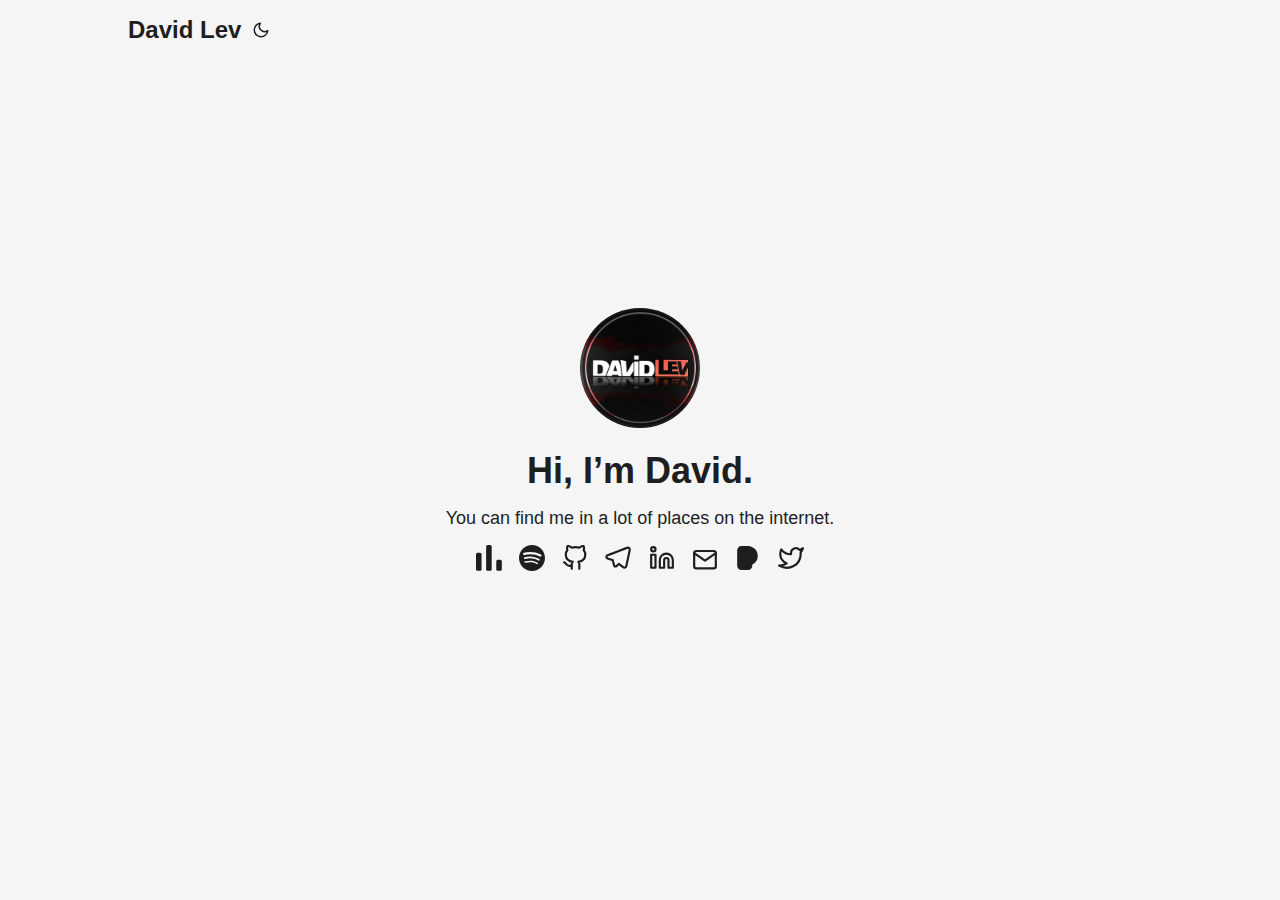
==== index.html @ 71ed5ed9 "Adding stats.fm url" ====
<!DOCTYPE html>
<html lang="en" dir="auto">

<head>
    <meta charset="utf-8">
    <meta http-equiv="X-UA-Compatible" content="IE=edge">
    <meta name="viewport" content="width=device-width, initial-scale=1, shrink-to-fit=no">
    <meta name="robots" content="index, follow">
    <title>David Lev</title>
    <meta name="viewport" content="width=device-width" />
    <meta charSet="utf-8" />
    <meta name="description" content="David Lev | Profile" />
    <meta property="og:title" content="David Lev" />
    <meta property="og:description" content="David Lev | Profile" />
    <meta property="og:url" content="https://davidlev.me/" />
    <meta property="og:image" content="/assets/images/main_logo.jpeg" />
    <meta property="og:image:secure_url" content="/assets/images/main_logo.jpeg" />
    <meta name="twitter:title" content="David Lev" />
    <meta name="twitter:description" content="David Lev | Profile" />
    <meta name="twitter:image" content="/assets/images/profile.png" />
    <link rel="canonical" href="https://davidev.me" />
    <meta charSet="UTF-8" />
    <meta content="ie=edge" http-equiv="x-ua-compatible" />
    <meta content="width=device-width, initial-scale=1, maximum-scale=1, user-scalable=no" name="viewport" />
    <meta property="og:image:height" content="90" />
    <meta property="og:image:type" content="image/jpg" />
    <meta property="og:image:width" content="90" />
    <meta property="og:locale" content="en_US" />
    <meta property="og:site_name" content="David Lev" />
    <meta property="og:type" content="profile" />
    <meta content="2419200" />
    <meta name="twitter:card" content="summary" />
    <meta name="twitter:domain" content="David Lev" />
    <meta name="theme-color" content="#ffffff" />
    <meta content="d9fd170e8cf31c89537e" name="wot-verification" />
    <meta content="211011856296014" property="fb:app_id" />
    <link rel="shortcut icon" href="/assets/images/profile.png" />
    <link rel="icon" type="image/png" href="/assets/images/profile.png" />
    <link rel="icon" type="image/png" href="/assets/images/profile.png" sizes="96x96" />
    <link rel="icon" type="image/png" href="/assets/images/profile.png" sizes="32x32" />
    <link rel="icon" type="image/png" href="/assets/images/profile.png" sizes="16x16" />
    <link rel="apple-touch-icon" sizes="180x180" href="/assets/images/profile.png" />
    <link rel="apple-touch-icon" sizes="152x152" href="/assets/images/profile.png" />
    <link rel="apple-touch-icon" sizes="144x144" href="/assets/images/profile.png" />
    <link rel="apple-touch-icon" sizes="120x120" href="/assets/images/profile.png" />
    <link rel="apple-touch-icon" sizes="114x114" href="/assets/images/profile.png" />
    <link rel="apple-touch-icon" sizes="72x72" href="/assets/images/profile.png" />
    <link rel="apple-touch-icon" sizes="76x76" href="/assets/images/profile.png" />
    <link rel="apple-touch-icon" sizes="60x60" href="/assets/images/profile.png" />
    <link rel="apple-touch-icon" sizes="57x57" href="/assets/images/profile.png" />
    <meta name="msapplication-square310x310logo" content="/assets/images/profile.png" />
    <meta name="msapplication-square150x150logo" content="/assets/images/profile.png" />
    <meta name="msapplication-square70x70logo" content="/assets/images/profile.png" />
    <meta name="msapplication-TileImage" content="/assets/images/profile.png" />
    <meta name="msapplication-TileColor" content="#FFFFFF" />
    <meta name="theme-color" content="#ffffff" />
    <meta name="next-head-count" content="8" />
    <meta name="keywords" content="David Lev, דוד לב">
    <!-- Global site tag (gtag.js) - Google Analytics -->
    <script async src="https://www.googletagmanager.com/gtag/js?id=G-WPYHYFRDGH"></script>
    <script>
        window.dataLayer = window.dataLayer || [];
        function gtag() { dataLayer.push(arguments); }
        gtag('js', new Date());

        gtag('config', 'G-WPYHYFRDGH');
    </script>
    <link rel="canonical" href="https://davidlev.me/">
    <link crossorigin="anonymous"
        href="/assets/css/stylesheet.d7fb4cbf980fe688a21621b06a795933c4e6bb2d4070ec940667af1715d84af2.css"
        integrity="sha256-1/tMv5gP5oiiFiGwanlZM8Tmuy1AcOyUBmevFxXYSvI=" rel="preload stylesheet" as="style">
    <meta name="theme-color" content="#2e2e33">
    <meta name="msapplication-TileColor" content="#2e2e33">
    <noscript>
        <style>
            #theme-toggle,
            .top-link {
                display: none;
            }
        </style>
        <style>
            @media (prefers-color-scheme: dark) {
                :root {
                    --theme: rgb(29, 30, 32);
                    --entry: rgb(46, 46, 51);
                    --primary: rgb(218, 218, 219);
                    --secondary: rgb(155, 156, 157);
                    --tertiary: rgb(65, 66, 68);
                    --content: rgb(196, 196, 197);
                    --hljs-bg: rgb(46, 46, 51);
                    --code-bg: rgb(55, 56, 62);
                    --border: rgb(51, 51, 51);
                }

                .list {
                    background: var(--theme);
                }

                .list:not(.dark)::-webkit-scrollbar-track {
                    background: 0 0;
                }

                .list:not(.dark)::-webkit-scrollbar-thumb {
                    border-color: var(--theme);
                }
            }
        </style>
    </noscript>
    <meta property="og:title" content="David Lev" />
    <meta property="og:description" content="" />
    <meta property="og:type" content="website" />
    <meta property="og:url" content="https://davidlev.me/" />

    <meta name="twitter:card" content="summary" />
    <meta name="twitter:title" content="David Lev" />
    <meta name="twitter:description" content="" />

    <script type="application/ld+json">
{
  "@context": "https://schema.org",
  "@type": "Organization",
  "name": "David Lev",
  "url": "https://davidlev.me/",
  "description": "",
  "thumbnailUrl": "https://davidlev.me/favicon.ico",
  "sameAs": [
      "https://paypal.me/davidlev", "https://davidlev.me", "https://open.spotify.com/user/4xgot8coriuhr6ad9f29pt0pv", "https://github.com/david-lev", "https://t.me/davidlev", "https://discordapp.com/users/808839114874683422", "mailto:davidlev@telegmail.com", "https://twitter.com"
  ]
}
</script>
</head>

<body class="list" id="top">
    <script>
        if (localStorage.getItem("pref-theme") === "dark") {
            document.body.classList.add('dark');
        } else if (localStorage.getItem("pref-theme") === "light") {
            document.body.classList.remove('dark')
        } else if (window.matchMedia('(prefers-color-scheme: dark)').matches) {
            document.body.classList.add('dark');
        }

    </script>

    <header class="header">
        <nav class="nav">
            <div class="logo">
                <a href="https://davidlev.me/" accesskey="h" title="David Lev (Alt + H)">David Lev</a>
                <div class="logo-switches">
                    <button id="theme-toggle" accesskey="t" title="(Alt + T)">
                        <svg id="moon" xmlns="http://www.w3.org/2000/svg" width="24" height="24" viewBox="0 0 24 24"
                            fill="none" stroke="currentColor" stroke-width="2" stroke-linecap="round"
                            stroke-linejoin="round">
                            <path d="M21 12.79A9 9 0 1 1 11.21 3 7 7 0 0 0 21 12.79z"></path>
                        </svg>
                        <svg id="sun" xmlns="http://www.w3.org/2000/svg" width="24" height="24" viewBox="0 0 24 24"
                            fill="none" stroke="currentColor" stroke-width="2" stroke-linecap="round"
                            stroke-linejoin="round">
                            <circle cx="12" cy="12" r="5"></circle>
                            <line x1="12" y1="1" x2="12" y2="3"></line>
                            <line x1="12" y1="21" x2="12" y2="23"></line>
                            <line x1="4.22" y1="4.22" x2="5.64" y2="5.64"></line>
                            <line x1="18.36" y1="18.36" x2="19.78" y2="19.78"></line>
                            <line x1="1" y1="12" x2="3" y2="12"></line>
                            <line x1="21" y1="12" x2="23" y2="12"></line>
                            <line x1="4.22" y1="19.78" x2="5.64" y2="18.36"></line>
                            <line x1="18.36" y1="5.64" x2="19.78" y2="4.22"></line>
                        </svg>
                    </button>
                </div>
            </div>
            <ul id="menu">
            </ul>
        </nav>
    </header>
    <main class="main">
        <div class="profile">
            <div class="profile_inner">
                <img src="/assets/images/main_logo.jpeg" alt="my logo" height="120" width="120" />
                <h1>Hi, I&rsquo;m David.</h1>
                <span>You can find me in a lot of places on the internet.</span>
                <div class="social-icons">
                    <a href="https://stats.fm/davidlev" target="_blank" rel="noopener noreferrer me" title="stats.fm">
                        <svg xmlns="http://www.w3.org/2000/svg" width="512" height="512" viewBox="0 0 512 512" fill="none">
                            <path d="M77.7698 151.964H31.8607C14.3745 151.964 0.199219 166.169 0.199219 183.691V477.17C0.199219 494.691 14.3745 508.896 31.8607 508.896H77.7698C95.256 508.896 109.431 494.691 109.431 477.17V183.691C109.431 166.169 95.256 151.964 77.7698 151.964Z" fill="currentColor"/>
                            <path d="M277.239 0.72998H231.33C213.843 0.72998 199.668 14.9348 199.668 32.4574V477.17C199.668 494.691 213.843 508.896 231.33 508.896H277.239C294.726 508.896 308.9 494.691 308.9 477.17V32.4574C308.9 14.9348 294.726 0.72998 277.239 0.72998Z" fill="currentColor"/>
                            <path d="M476.702 291.035H430.794C413.306 291.035 399.133 305.24 399.133 322.761V477.168C399.133 494.691 413.306 508.896 430.794 508.896H476.702C494.19 508.896 508.363 494.691 508.363 477.168V322.761C508.363 305.24 494.19 291.035 476.702 291.035Z" fill="currentColor"/>
                        </svg>
                    </a>
                    </a>
                    <a href="https://open.spotify.com/user/4xgot8coriuhr6ad9f29pt0pv" target="_blank"
                        rel="noopener noreferrer me" title="Spotify">
                        <svg fill="currentColor" stoke="currentColor" viewBox="0 0 24 24"
                            xmlns="http://www.w3.org/2000/svg">
                            <path
                                d="M12 0C5.4 0 0 5.4 0 12s5.4 12 12 12 12-5.4 12-12S18.66 0 12 0zm5.521 17.34c-.24.359-.66.48-1.021.24-2.82-1.74-6.36-2.101-10.561-1.141-.418.122-.779-.179-.899-.539-.12-.421.18-.78.54-.9 4.56-1.021 8.52-.6 11.64 1.32.42.18.479.659.301 1.02zm1.44-3.3c-.301.42-.841.6-1.262.3-3.239-1.98-8.159-2.58-11.939-1.38-.479.12-1.02-.12-1.14-.6-.12-.48.12-1.021.6-1.141C9.6 9.9 15 10.561 18.72 12.84c.361.181.54.78.241 1.2zm.12-3.36C15.24 8.4 8.82 8.16 5.16 9.301c-.6.179-1.2-.181-1.38-.721-.18-.601.18-1.2.72-1.381 4.26-1.26 11.28-1.02 15.721 1.621.539.3.719 1.02.419 1.56-.299.421-1.02.599-1.559.3z" />
                        </svg>
                    </a>
                    <a href="https://github.com/david-lev" target="_blank" rel="noopener noreferrer me" title="Github">
                        <svg xmlns="http://www.w3.org/2000/svg" viewBox="0 0 24 24" fill="none" stroke="currentColor"
                            stroke-width="2" stroke-linecap="round" stroke-linejoin="round">
                            <path
                                d="M9 19c-5 1.5-5-2.5-7-3m14 6v-3.87a3.37 3.37 0 0 0-.94-2.61c3.14-.35 6.44-1.54 6.44-7A5.44 5.44 0 0 0 20 4.77 5.07 5.07 0 0 0 19.91 1S18.73.65 16 2.48a13.38 13.38 0 0 0-7 0C6.27.65 5.09 1 5.09 1A5.07 5.07 0 0 0 5 4.77a5.44 5.44 0 0 0-1.5 3.78c0 5.42 3.3 6.61 6.44 7A3.37 3.37 0 0 0 9 18.13V22">
                            </path>
                        </svg>
                    </a>
                    <a href="https://t.me/davidlev" target="_blank" rel="noopener noreferrer me" title="Telegram">
                        <svg xmlns="http://www.w3.org/2000/svg" viewBox="0 0 24 24" fill="none" stroke="currentColor"
                            stroke-width="2" stroke-linecap="round" stroke-linejoin="round">
                            <path
                                d="M21.198 2.433a2.242 2.242 0 0 0-1.022.215l-8.609 3.33c-2.068.8-4.133 1.598-5.724 2.21a405.15 405.15 0 0 1-2.849 1.09c-.42.147-.99.332-1.473.901-.728.968.193 1.798.919 2.286 1.61.516 3.275 1.009 4.654 1.472.509 1.793.997 3.592 1.48 5.388.16.36.506.494.864.498l-.002.018s.281.028.555-.038a2.1 2.1 0 0 0 .933-.517c.345-.324 1.28-1.244 1.811-1.764l3.999 2.952.032.018s.442.311 1.09.355c.324.022.75-.04 1.116-.308.37-.27.613-.702.728-1.196.342-1.492 2.61-12.285 2.997-14.072l-.01.042c.27-1.006.17-1.928-.455-2.474a1.654 1.654 0 0 0-1.034-.407z" />
                        </svg>
                    </a>
                    <a href="https://linkedin.com/in/david--lev/" target="_blank" rel="noopener noreferrer me" title="Linkedin">
                        <svg xmlns="http://www.w3.org/2000/svg" viewBox="0 0 24 24" fill="none" stroke="currentColor"
                            stroke-width="2" stroke-linecap="round" stroke-linejoin="round">
                            <path d="M16 8a6 6 0 0 1 6 6v7h-4v-7a2 2 0 0 0-2-2 2 2 0 0 0-2 2v7h-4v-7a6 6 0 0 1 6-6z">
                            </path>
                            <rect x="2" y="9" width="4" height="12"></rect>
                            <circle cx="4" cy="4" r="2"></circle>
                        </svg>
                    </a>
                    <a href="mailto:davidlev@telegmail.com" target="_blank" rel="noopener noreferrer me" title="Email">
                        <svg xmlns="http://www.w3.org/2000/svg" viewBox="0 0 24 21" fill="none" stroke="currentColor"
                            stroke-width="2" stroke-linecap="round" stroke-linejoin="round">
                            <path d="M4 4h16c1.1 0 2 .9 2 2v12c0 1.1-.9 2-2 2H4c-1.1 0-2-.9-2-2V6c0-1.1.9-2 2-2z">
                            </path>
                            <polyline points="22,6 12,13 2,6"></polyline>
                        </svg>
                    </a>
                    <a href="https://www.pexels.com/@davidlev" target="_blank" rel="noopener noreferrer me"
                        title="Pexels">
                        <svg xmlns="http://www.w3.org/2000/svg" viewBox="0 0 24 24" fill="none" stroke="currentColor"
                            stroke-width="8" stroke-linecap="round" stroke-linejoin="round">
                            <path
                                d="M12 5C12.7111 5 13.3875 5.14845 14 5.41604C15.7659 6.1876 17 7.94968 17 10C17 12.0503 15.7659 13.8124 14 14.584C13.3875 14.8516 12.7111 15 12 15V19H6V5H12ZM8 7V17H10V13H12L12.0032 12.9988C13.6427 13.0303 15.0746 11.6934 15.0443 9.95469L15.0375 9.56529C15.0121 8.10183 13.7882 6.94549 12.3257 7.00299L12.0203 7.00762L12 7H8Z">
                            </path>
                        </svg>
                    </a>
                    <a href="https://twitter.com/robottrick" target="_blank" rel="noopener noreferrer me"
                        title="Twitter">
                        <svg xmlns="http://www.w3.org/2000/svg" viewBox="0 0 24 24" fill="none" stroke="currentColor"
                            stroke-width="2" stroke-linecap="round" stroke-linejoin="round">
                            <path
                                d="M23 3a10.9 10.9 0 0 1-3.14 1.53 4.48 4.48 0 0 0-7.86 3v1A10.66 10.66 0 0 1 3 4s-4 9 5 13a11.64 11.64 0 0 1-7 2c9 5 20 0 20-11.5a4.5 4.5 0 0 0-.08-.83A7.72 7.72 0 0 0 23 3z">
                            </path>
                        </svg>
                    </a>
                </div>

            </div>
        </div>
    </main>

    <a href="#top" aria-label="go to top" title="Go to Top (Alt + G)" class="top-link" id="top-link" accesskey="g">
        <svg xmlns="http://www.w3.org/2000/svg" viewBox="0 0 12 6" fill="currentColor">
            <path d="M12 6H0l6-6z" />
        </svg>
    </a>

    <script>
        let menu = document.getElementById('menu')
        if (menu) {
            menu.scrollLeft = localStorage.getItem("menu-scroll-position");
            menu.onscroll = function () {
                localStorage.setItem("menu-scroll-position", menu.scrollLeft);
            }
        }

        document.querySelectorAll('a[href^="#"]').forEach(anchor => {
            anchor.addEventListener("click", function (e) {
                e.preventDefault();
                var id = this.getAttribute("href").substr(1);
                if (!window.matchMedia('(prefers-reduced-motion: reduce)').matches) {
                    document.querySelector(`[id='${decodeURIComponent(id)}']`).scrollIntoView({
                        behavior: "smooth"
                    });
                } else {
                    document.querySelector(`[id='${decodeURIComponent(id)}']`).scrollIntoView();
                }
                if (id === "top") {
                    history.replaceState(null, null, " ");
                } else {
                    history.pushState(null, null, `#${id}`);
                }
            });
        });

    </script>
    <script>
        var mybutton = document.getElementById("top-link");
        window.onscroll = function () {
            if (document.body.scrollTop > 800 || document.documentElement.scrollTop > 800) {
                mybutton.style.visibility = "visible";
                mybutton.style.opacity = "1";
            } else {
                mybutton.style.visibility = "hidden";
                mybutton.style.opacity = "0";
            }
        };

    </script>
    <script>
        document.getElementById("theme-toggle").addEventListener("click", () => {
            if (document.body.className.includes("dark")) {
                document.body.classList.remove('dark');
                localStorage.setItem("pref-theme", 'light');
            } else {
                document.body.classList.add('dark');
                localStorage.setItem("pref-theme", 'dark');
            }
        })

    </script>
</body>

</html>
---- assets/css/stylesheet.d7fb4cbf980fe688a21621b06a795933c4e6bb2d4070ec940667af1715d84af2.css ----
/*
  PaperMod v6
  License: MIT https://github.com/adityatelange/hugo-PaperMod/blob/master/LICENSE
  Copyright (c) 2020 nanxiaobei and adityatelange
  Copyright (c) 2021-2022 adityatelange
*/
:root{--gap:24px;--content-gap:20px;--nav-width:1024px;--main-width:720px;--header-height:60px;--footer-height:60px;--radius:8px;--theme:rgb(255, 255, 255);--entry:rgb(255, 255, 255);--primary:rgb(30, 30, 30);--secondary:rgb(108, 108, 108);--tertiary:rgb(214, 214, 214);--content:rgb(31, 31, 31);--hljs-bg:rgb(28, 29, 33);--code-bg:rgb(245, 245, 245);--border:rgb(238, 238, 238)}.dark{--theme:rgb(29, 30, 32);--entry:rgb(46, 46, 51);--primary:rgb(218, 218, 219);--secondary:rgb(155, 156, 157);--tertiary:rgb(65, 66, 68);--content:rgb(196, 196, 197);--hljs-bg:rgb(46, 46, 51);--code-bg:rgb(55, 56, 62);--border:rgb(51, 51, 51)}.list{background:var(--code-bg)}.dark.list{background:var(--theme)}*,::after,::before{box-sizing:border-box}html{-webkit-tap-highlight-color:transparent;overflow-y:scroll}a,button,body,h1,h2,h3,h4,h5,h6{color:var(--primary)}body{font-family:-apple-system,BlinkMacSystemFont,segoe ui,Roboto,Oxygen,Ubuntu,Cantarell,open sans,helvetica neue,sans-serif;font-size:18px;line-height:1.6;word-break:break-word;background:var(--theme)}article,aside,figcaption,figure,footer,header,hgroup,main,nav,section,table{display:block}h1,h2,h3,h4,h5,h6{line-height:1.2}h1,h2,h3,h4,h5,h6,p{margin-top:0;margin-bottom:0}ul{padding:0}a{text-decoration:none}body,figure,ul{margin:0}table{width:100%;border-collapse:collapse;border-spacing:0;overflow-x:auto;word-break:keep-all}button,input,textarea{padding:0;font:inherit;background:0 0;border:0}input,textarea{outline:0}button,input[type=button],input[type=submit]{cursor:pointer}input:-webkit-autofill,textarea:-webkit-autofill{box-shadow:0 0 0 50px var(--theme)inset}img{display:block;max-width:100%}.not-found{position:absolute;left:0;right:0;display:flex;align-items:center;justify-content:center;height:80%;font-size:160px;font-weight:700}.archive-posts{width:100%;font-size:16px}.archive-year{margin-top:40px}.archive-year:not(:last-of-type){border-bottom:2px solid var(--border)}.archive-month{display:flex;align-items:flex-start;padding:10px 0}.archive-month-header{margin:25px 0;width:200px}.archive-month:not(:last-of-type){border-bottom:1px solid var(--border)}.archive-entry{position:relative;padding:5px;margin:10px 0}.archive-entry-title{margin:5px 0;font-weight:400}.archive-count,.archive-meta{color:var(--secondary);font-size:14px}.footer,.top-link{font-size:12px;color:var(--secondary)}.footer{max-width:calc(var(--main-width) + var(--gap) * 2);margin:auto;padding:calc((var(--footer-height) - var(--gap))/2)var(--gap);text-align:center;line-height:24px}.footer span{margin-inline-start:1px;margin-inline-end:1px}.footer span:last-child{white-space:nowrap}.footer a{color:inherit;border-bottom:1px solid var(--secondary)}.footer a:hover{border-bottom:1px solid var(--primary)}.top-link{visibility:hidden;position:fixed;bottom:60px;right:30px;z-index:99;background:var(--tertiary);width:42px;height:42px;padding:12px;border-radius:64px;transition:visibility .5s,opacity .8s linear}.top-link,.top-link svg{filter:drop-shadow(0 0 0 var(--theme))}.footer a:hover,.top-link:hover{color:var(--primary)}.top-link:focus,#theme-toggle:focus{outline:0}.nav{display:flex;flex-wrap:wrap;justify-content:space-between;max-width:calc(var(--nav-width) + var(--gap) * 2);margin-inline-start:auto;margin-inline-end:auto;line-height:var(--header-height)}.nav a{display:block}.logo,#menu{display:flex;margin:auto var(--gap)}.logo{flex-wrap:inherit}.logo a{font-size:24px;font-weight:700}.logo a img{display:inline;vertical-align:middle;pointer-events:none;transform:translate(0,-10%);border-radius:6px;margin-inline-end:8px}#theme-toggle svg{height:18px}button#theme-toggle{font-size:26px;margin:auto 4px}body.dark #moon{vertical-align:middle;display:none}body:not(.dark) #sun{display:none}#menu{list-style:none;word-break:keep-all;overflow-x:auto;white-space:nowrap}#menu li+li{margin-inline-start:var(--gap)}#menu a{font-size:16px}#menu .active{font-weight:500;border-bottom:2px solid}.lang-switch li,.lang-switch ul,.logo-switches{display:inline-flex;margin:auto 4px}.lang-switch{display:flex;flex-wrap:inherit}.lang-switch a{margin:auto 3px;font-size:16px;font-weight:500}.logo-switches{flex-wrap:inherit}.main{position:relative;min-height:calc(100vh - var(--header-height) - var(--footer-height));max-width:calc(var(--main-width) + var(--gap) * 2);margin:auto;padding:var(--gap)}.page-header h1{font-size:40px}.pagination{display:flex}.pagination a{color:var(--theme);font-size:13px;line-height:36px;background:var(--primary);border-radius:calc(36px/2);padding:0 16px}.pagination .next{margin-inline-start:auto}.social-icons{padding:12px 0}.social-icons a:not(:last-of-type){margin-inline-end:12px}.social-icons a svg{height:26px;width:26px}code{direction:ltr}div.highlight,pre{position:relative}.copy-code{display:none;position:absolute;top:4px;right:4px;color:rgba(255,255,255,.8);background:rgba(78,78,78,.8);border-radius:var(--radius);padding:0 5px;font-size:14px;user-select:none}div.highlight:hover .copy-code,pre:hover .copy-code{display:block}.first-entry{position:relative;display:flex;flex-direction:column;justify-content:center;min-height:320px;margin:var(--gap)0 calc(var(--gap) * 2)}.first-entry .entry-header{overflow:hidden;display:-webkit-box;-webkit-box-orient:vertical;-webkit-line-clamp:3}.first-entry .entry-header h1{font-size:34px;line-height:1.3}.first-entry .entry-content{margin:14px 0;font-size:16px;-webkit-line-clamp:3}.first-entry .entry-footer{font-size:14px}.home-info .entry-content{-webkit-line-clamp:unset}.post-entry{position:relative;margin-bottom:var(--gap);padding:var(--gap);background:var(--entry);border-radius:var(--radius);transition:transform .1s;border:1px solid var(--border)}.post-entry:active{transform:scale(.96)}.tag-entry .entry-cover{display:none}.entry-header h2{font-size:24px;line-height:1.3}.entry-content{margin:8px 0;color:var(--secondary);font-size:14px;line-height:1.6;overflow:hidden;display:-webkit-box;-webkit-box-orient:vertical;-webkit-line-clamp:2}.entry-footer{color:var(--secondary);font-size:13px}.entry-link{position:absolute;left:0;right:0;top:0;bottom:0}.entry-cover,.entry-isdraft{font-size:14px;color:var(--secondary)}.entry-cover{margin-bottom:var(--gap);text-align:center}.entry-cover img{border-radius:var(--radius);pointer-events:none;width:100%;height:auto}.entry-cover a{color:var(--secondary);box-shadow:0 1px 0 var(--primary)}.page-header,.post-header{margin:24px auto var(--content-gap)}.post-title{margin-bottom:2px;font-size:40px}.post-description{margin-top:10px;margin-bottom:5px}.post-meta,.breadcrumbs{color:var(--secondary);font-size:14px;display:flex;flex-wrap:wrap}.post-meta .i18n_list li{display:inline-flex;list-style:none;margin:auto 3px;box-shadow:0 1px 0 var(--secondary)}.breadcrumbs a{font-size:16px}.post-content{color:var(--content)}.post-content h3,.post-content h4,.post-content h5,.post-content h6{margin:24px 0 16px}.post-content h1{margin:40px auto 32px;font-size:40px}.post-content h2{margin:32px auto 24px;font-size:32px}.post-content h3{font-size:24px}.post-content h4{font-size:16px}.post-content h5{font-size:14px}.post-content h6{font-size:12px}.post-content a,.toc a:hover{box-shadow:0 1px}.post-content a code{margin:auto 0;border-radius:0;box-shadow:0 -1px 0 var(--primary)inset}.post-content del{text-decoration:none;background:linear-gradient(to right,var(--primary) 100%,transparent 0)0/1px 1px repeat-x}.post-content dl,.post-content ol,.post-content p,.post-content figure,.post-content ul{margin-bottom:var(--content-gap)}.post-content ol,.post-content ul{padding-inline-start:20px}.post-content li{margin-top:5px}.post-content li p{margin-bottom:0}.post-content dl{display:flex;flex-wrap:wrap;margin:0}.post-content dt{width:25%;font-weight:700}.post-content dd{width:75%;margin-inline-start:0;padding-inline-start:10px}.post-content dd~dd,.post-content dt~dt{margin-top:10px}.post-content table{margin-bottom:32px}.post-content table th,.post-content table:not(.highlighttable,.highlight table,.gist .highlight) td{min-width:80px;padding:12px 8px;line-height:1.5;border-bottom:1px solid var(--border)}.post-content table th{font-size:14px;text-align:start}.post-content table:not(.highlighttable) td code:only-child{margin:auto 0}.post-content .highlight table{border-radius:var(--radius)}.post-content .highlight:not(table){margin:10px auto;background:var(--hljs-bg)!important;border-radius:var(--radius);direction:ltr}.post-content li>.highlight{margin-inline-end:0}.post-content ul pre{margin-inline-start:calc(var(--gap) * -2)}.post-content .highlight pre{margin:0}.post-content .highlighttable{table-layout:fixed}.post-content .highlighttable td:first-child{width:40px}.post-content .highlighttable td .linenodiv{padding-inline-end:0!important}.post-content .highlighttable td .highlight,.post-content .highlighttable td .linenodiv pre{margin-bottom:0}.post-content code{margin:auto 4px;padding:4px 6px;font-size:.78em;line-height:1.5;background:var(--code-bg);border-radius:2px}.post-content pre code{display:block;margin:auto 0;padding:10px;color:#d5d5d6;background:var(--hljs-bg)!important;border-radius:var(--radius);overflow-x:auto;word-break:break-all}.post-content blockquote{margin:20px 0;padding:0 14px;border-inline-start:3px solid var(--primary)}.post-content hr{margin:30px 0;height:2px;background:var(--tertiary);border:0}.post-content iframe{max-width:100%}.post-content img{border-radius:4px;margin:1rem 0}.post-content img[src*="#center"]{margin:1rem auto}.post-content figure.align-center{text-align:center}.post-content figure>figcaption{color:var(--primary);font-size:16px;font-weight:700;margin:8px 0 16px}.post-content figure>figcaption>p{color:var(--secondary);font-size:14px;font-weight:400}.toc{margin:0 2px 40px;border:1px solid var(--border);background:var(--code-bg);border-radius:var(--radius);padding:.4em}.dark .toc{background:var(--entry)}.toc details summary{cursor:zoom-in;margin-inline-start:20px}.toc details[open] summary{cursor:zoom-out}.toc .details{display:inline;font-weight:500}.toc .inner{margin:0 20px;padding:10px 20px}.toc li ul{margin-inline-start:var(--gap)}.toc summary:focus{outline:0}.post-footer{margin-top:56px}.post-tags li{display:inline-block;margin-inline-end:3px;margin-bottom:5px}.post-tags a,.share-buttons,.paginav{border-radius:var(--radius);background:var(--code-bg);border:1px solid var(--border)}.post-tags a{display:block;padding-inline-start:14px;padding-inline-end:14px;color:var(--secondary);font-size:14px;line-height:34px;background:var(--code-bg)}.post-tags a:hover,.paginav a:hover{background:var(--border)}.share-buttons{margin:14px 0;padding-inline-start:var(--radius);display:flex;justify-content:center;overflow-x:auto}.share-buttons a{margin-top:10px}.share-buttons a:not(:last-of-type){margin-inline-end:12px}.share-buttons a svg{height:30px;width:30px;fill:currentColor;transition:transform .1s}.share-buttons svg:active{transform:scale(.96)}h1:hover .anchor,h2:hover .anchor,h3:hover .anchor,h4:hover .anchor,h5:hover .anchor,h6:hover .anchor{display:inline-flex;color:var(--secondary);margin-inline-start:8px;font-weight:500;user-select:none}.paginav{margin:10px 0;display:flex;line-height:30px;border-radius:var(--radius)}.paginav a{padding-inline-start:14px;padding-inline-end:14px;border-radius:var(--radius)}.paginav .title{letter-spacing:1px;text-transform:uppercase;font-size:small;color:var(--secondary)}.paginav .prev,.paginav .next{width:50%}.paginav span:hover:not(.title){box-shadow:0 1px}.paginav .next{margin-inline-start:auto;text-align:right}[dir=rtl] .paginav .next{text-align:left}h1>a>svg{display:inline}.buttons,.main .profile{display:flex;justify-content:center}.main .profile{align-items:center;min-height:calc(100vh - var(--header-height) - var(--footer-height) - (var(--gap) * 2));text-align:center}.profile .profile_inner h1{padding:12px 0}.profile img{display:inline-table;border-radius:50%;pointer-events:none}.buttons{flex-wrap:wrap;max-width:400px;margin:0 auto}.button{background:var(--tertiary);border-radius:var(--radius);margin:8px;padding:6px;transition:transform .1s}.button-inner{padding:0 8px}.button:active{transform:scale(.96)}#searchbox input{padding:4px 10px;width:100%;color:var(--primary);font-weight:700;border:2px solid var(--tertiary);border-radius:var(--radius)}#searchbox input:focus{border-color:var(--secondary)}#searchResults li{list-style:none;border-radius:var(--radius);padding:10px;margin:10px 0;position:relative;font-weight:500}#searchResults{margin:10px 0;width:100%}#searchResults li:active{transition:transform .1s;transform:scale(.98)}#searchResults a{position:absolute;width:100%;height:100%;top:0;left:0;outline:none}#searchResults .focus{transform:scale(.98);border:2px solid var(--tertiary)}.terms-tags li{display:inline-block;margin:10px;font-weight:500}.terms-tags a{display:block;padding:3px 10px;background:var(--tertiary);border-radius:6px;transition:transform .1s}.terms-tags a:active{background:var(--tertiary);transform:scale(.96)}.hljs-comment,.hljs-quote{color:#b6b18b}.hljs-deletion,.hljs-name,.hljs-regexp,.hljs-selector-class,.hljs-selector-id,.hljs-tag,.hljs-template-variable,.hljs-variable{color:#eb3c54}.hljs-built_in,.hljs-builtin-name,.hljs-link,.hljs-literal,.hljs-meta,.hljs-number,.hljs-params,.hljs-type{color:#e7ce56}.hljs-attribute{color:#ee7c2b}.hljs-addition,.hljs-bullet,.hljs-string,.hljs-symbol{color:#4fb4d7}.hljs-section,.hljs-title{color:#78bb65}.hljs-keyword,.hljs-selector-tag{color:#b45ea4}.hljs{display:block;overflow-x:auto;background:#1c1d21;color:#c0c5ce;padding:.5em}.hljs-emphasis{font-style:italic}.hljs-strong{font-weight:700}::-webkit-scrollbar-track{background:0 0}.list:not(.dark)::-webkit-scrollbar-track{background:var(--code-bg)}::-webkit-scrollbar-thumb{background:var(--tertiary);border:5px solid var(--theme);border-radius:var(--radius)}.list:not(.dark)::-webkit-scrollbar-thumb{border:5px solid var(--code-bg)}::-webkit-scrollbar-thumb:hover{background:var(--secondary)}::-webkit-scrollbar:not(.highlighttable,.highlight table,.gist .highlight){background:var(--theme)}.post-content .highlighttable td .highlight pre code::-webkit-scrollbar{display:none}.post-content :not(table) ::-webkit-scrollbar-thumb{border:2px solid var(--hljs-bg);background:#717175}.post-content :not(table) ::-webkit-scrollbar-thumb:hover{background:#a3a3a5}.gist table::-webkit-scrollbar-thumb{border:2px solid #fff;background:#adadad}.gist table::-webkit-scrollbar-thumb:hover{background:#707070}.post-content table::-webkit-scrollbar-thumb{border-width:2px}@media screen and (min-width:768px){::-webkit-scrollbar{width:19px;height:11px}}@media screen and (max-width:768px){:root{--gap:14px}.profile img{transform:scale(.85)}.first-entry{min-height:260px}.archive-month{flex-direction:column}.archive-year{margin-top:20px}.footer{padding:calc((var(--footer-height) - var(--gap) - 10px)/2)var(--gap)}}@media screen and (max-width:900px){.list .top-link{transform:translateY(-5rem)}}@media(prefers-reduced-motion){.terms-tags a:active,.button:active,.share-buttons svg:active,.post-entry:active,.top-link,#searchResults .focus,#searchResults li:active{transform:none}}
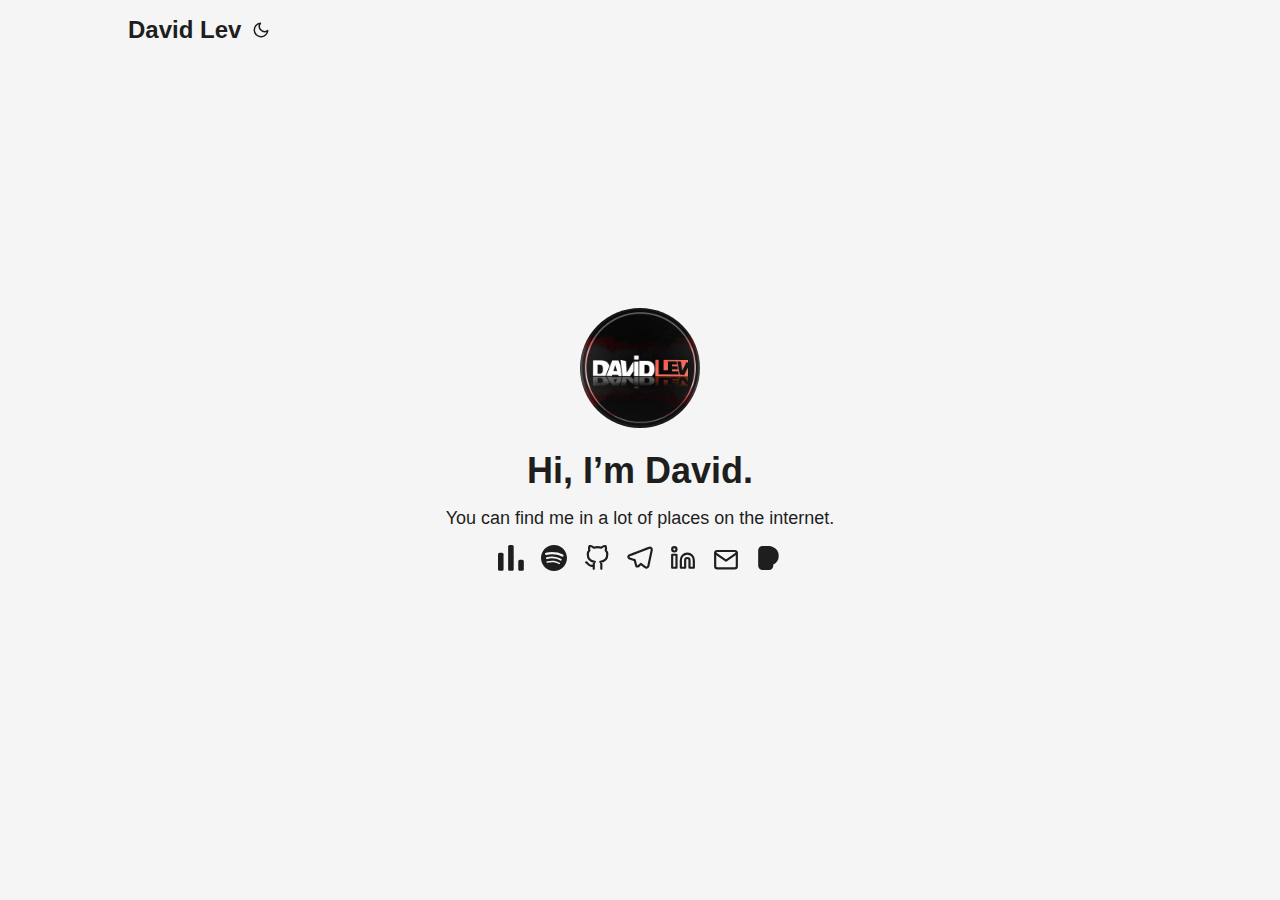
==== commit efad891e: "remove twitter icon" ====
--- a/index.html
+++ b/index.html
@@ -237,7 +237,7 @@
                             </path>
                         </svg>
                     </a>
-                    <a href="https://twitter.com/robottrick" target="_blank" rel="noopener noreferrer me"
+                    <!-- <a href="https://twitter.com/robottrick" target="_blank" rel="noopener noreferrer me"
                         title="Twitter">
                         <svg xmlns="http://www.w3.org/2000/svg" viewBox="0 0 24 24" fill="none" stroke="currentColor"
                             stroke-width="2" stroke-linecap="round" stroke-linejoin="round">
@@ -245,7 +245,7 @@
                                 d="M23 3a10.9 10.9 0 0 1-3.14 1.53 4.48 4.48 0 0 0-7.86 3v1A10.66 10.66 0 0 1 3 4s-4 9 5 13a11.64 11.64 0 0 1-7 2c9 5 20 0 20-11.5a4.5 4.5 0 0 0-.08-.83A7.72 7.72 0 0 0 23 3z">
                             </path>
                         </svg>
-                    </a>
+                    </a> -->
                 </div>
 
             </div>
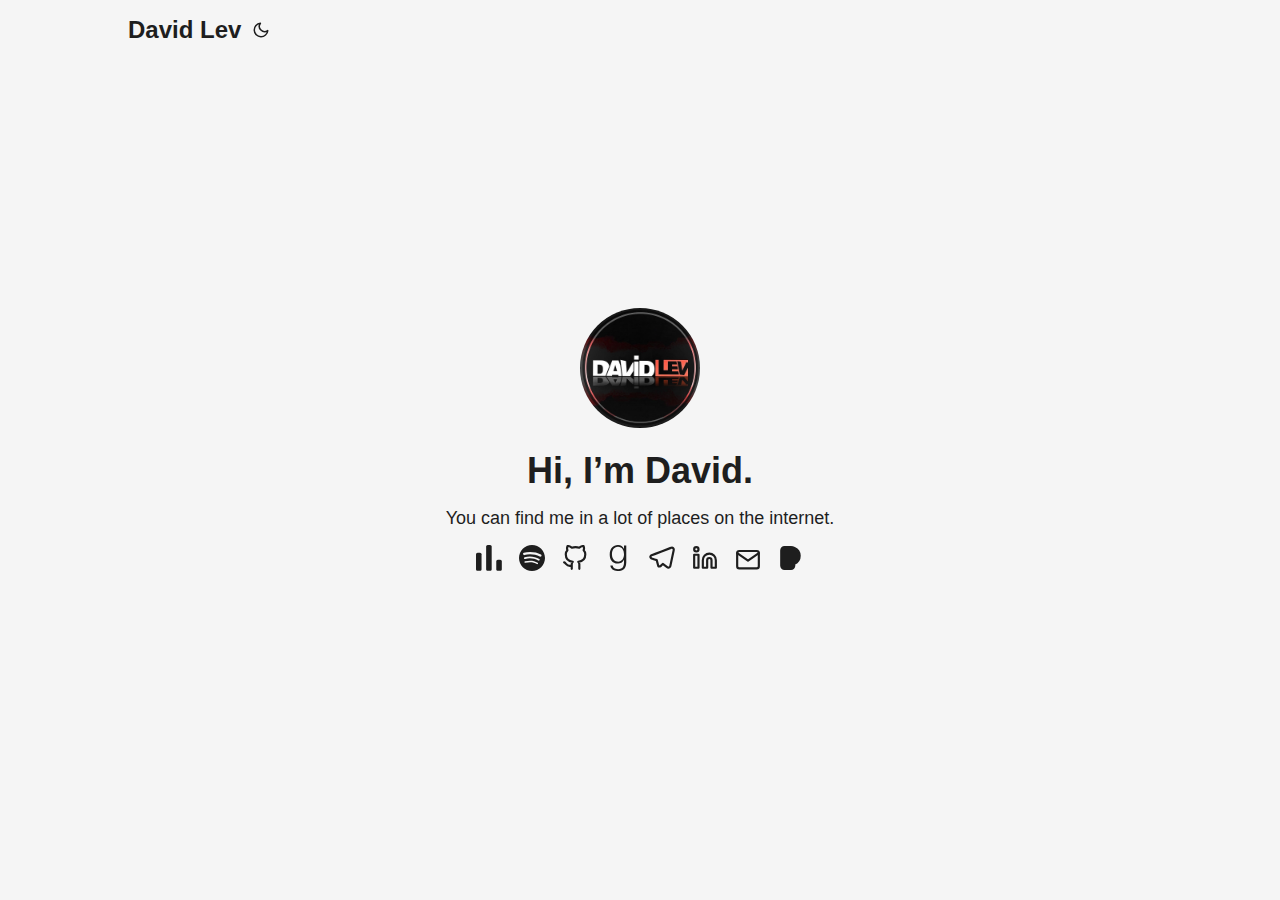
==== commit d616f796: "redirect to .dev" ====
--- a/index.html
+++ b/index.html
@@ -18,7 +18,7 @@
     <meta name="twitter:title" content="David Lev" />
     <meta name="twitter:description" content="David Lev | Profile" />
     <meta name="twitter:image" content="/assets/images/profile.png" />
-    <link rel="canonical" href="https://davidev.me" />
+    <link rel="canonical" href="https://davidev.dev" />
     <meta charSet="UTF-8" />
     <meta content="ie=edge" http-equiv="x-ua-compatible" />
     <meta content="width=device-width, initial-scale=1, maximum-scale=1, user-scalable=no" name="viewport" />
@@ -180,18 +180,24 @@
                 <h1>Hi, I&rsquo;m David.</h1>
                 <span>You can find me in a lot of places on the internet.</span>
                 <div class="social-icons">
+                    <!-- Icons from here https://github.com/adityatelange/hugo-PaperMod/blob/031e2ba57ea2b7b1de2e73c20bf2b5716f654fac/layouts/partials/svg.html -->
                     <a href="https://stats.fm/davidlev" target="_blank" rel="noopener noreferrer me" title="stats.fm">
-                        <svg xmlns="http://www.w3.org/2000/svg" width="512" height="512" viewBox="0 0 512 512" fill="none">
-                            <path d="M77.7698 151.964H31.8607C14.3745 151.964 0.199219 166.169 0.199219 183.691V477.17C0.199219 494.691 14.3745 508.896 31.8607 508.896H77.7698C95.256 508.896 109.431 494.691 109.431 477.17V183.691C109.431 166.169 95.256 151.964 77.7698 151.964Z" fill="currentColor"/>
-                            <path d="M277.239 0.72998H231.33C213.843 0.72998 199.668 14.9348 199.668 32.4574V477.17C199.668 494.691 213.843 508.896 231.33 508.896H277.239C294.726 508.896 308.9 494.691 308.9 477.17V32.4574C308.9 14.9348 294.726 0.72998 277.239 0.72998Z" fill="currentColor"/>
-                            <path d="M476.702 291.035H430.794C413.306 291.035 399.133 305.24 399.133 322.761V477.168C399.133 494.691 413.306 508.896 430.794 508.896H476.702C494.19 508.896 508.363 494.691 508.363 477.168V322.761C508.363 305.24 494.19 291.035 476.702 291.035Z" fill="currentColor"/>
-                        </svg>
-                    </a>
+                        <svg xmlns="http://www.w3.org/2000/svg" width="512" height="512" viewBox="0 0 512 512"
+                            fill="none">
+                            <path
+                                d="M77.7698 151.964H31.8607C14.3745 151.964 0.199219 166.169 0.199219 183.691V477.17C0.199219 494.691 14.3745 508.896 31.8607 508.896H77.7698C95.256 508.896 109.431 494.691 109.431 477.17V183.691C109.431 166.169 95.256 151.964 77.7698 151.964Z"
+                                fill="currentColor" />
+                            <path
+                                d="M277.239 0.72998H231.33C213.843 0.72998 199.668 14.9348 199.668 32.4574V477.17C199.668 494.691 213.843 508.896 231.33 508.896H277.239C294.726 508.896 308.9 494.691 308.9 477.17V32.4574C308.9 14.9348 294.726 0.72998 277.239 0.72998Z"
+                                fill="currentColor" />
+                            <path
+                                d="M476.702 291.035H430.794C413.306 291.035 399.133 305.24 399.133 322.761V477.168C399.133 494.691 413.306 508.896 430.794 508.896H476.702C494.19 508.896 508.363 494.691 508.363 477.168V322.761C508.363 305.24 494.19 291.035 476.702 291.035Z"
+                                fill="currentColor" />
+                        </svg>
                     </a>
                     <a href="https://open.spotify.com/user/4xgot8coriuhr6ad9f29pt0pv" target="_blank"
                         rel="noopener noreferrer me" title="Spotify">
-                        <svg fill="currentColor" stoke="currentColor" viewBox="0 0 24 24"
-                            xmlns="http://www.w3.org/2000/svg">
+                        <svg xmlns="http://www.w3.org/2000/svg" viewBox="0 0 24 24" fill="currentColor" stroke="none">
                             <path
                                 d="M12 0C5.4 0 0 5.4 0 12s5.4 12 12 12 12-5.4 12-12S18.66 0 12 0zm5.521 17.34c-.24.359-.66.48-1.021.24-2.82-1.74-6.36-2.101-10.561-1.141-.418.122-.779-.179-.899-.539-.12-.421.18-.78.54-.9 4.56-1.021 8.52-.6 11.64 1.32.42.18.479.659.301 1.02zm1.44-3.3c-.301.42-.841.6-1.262.3-3.239-1.98-8.159-2.58-11.939-1.38-.479.12-1.02-.12-1.14-.6-.12-.48.12-1.021.6-1.141C9.6 9.9 15 10.561 18.72 12.84c.361.181.54.78.241 1.2zm.12-3.36C15.24 8.4 8.82 8.16 5.16 9.301c-.6.179-1.2-.181-1.38-.721-.18-.601.18-1.2.72-1.381 4.26-1.26 11.28-1.02 15.721 1.621.539.3.719 1.02.419 1.56-.299.421-1.02.599-1.559.3z" />
                         </svg>
@@ -204,6 +210,13 @@
                             </path>
                         </svg>
                     </a>
+                    <a href="https://www.goodreads.com/davidlev" target="_blank" rel="noopener noreferrer me"
+                        title="Goodreads">
+                        <svg xmlns="http://www.w3.org/2000/svg" role="img" fill="currentColor" viewBox="0 0 24 24">
+                            <path
+                                d="M11.43 23.995c-3.608-.208-6.274-2.077-6.448-5.078.695.007 1.375-.013 2.07-.006.224 1.342 1.065 2.43 2.683 3.026 1.583.496 3.737.46 5.082-.174 1.351-.636 2.145-1.822 2.503-3.577.212-1.042.236-1.734.231-2.92l-.005-1.631h-.059c-1.245 2.564-3.315 3.53-5.59 3.475-5.74-.054-7.68-4.534-7.528-8.606.01-5.241 3.22-8.537 7.557-8.495 2.354-.14 4.605 1.362 5.554 3.37l.059.002.002-2.918 2.099.004-.002 15.717c-.193 7.04-4.376 7.89-8.209 7.811zm6.1-15.633c-.096-3.26-1.601-6.62-5.503-6.645-3.954-.017-5.625 3.592-5.604 6.85-.013 3.439 1.643 6.305 4.703 6.762 4.532.591 6.551-3.411 6.404-6.967z" />
+                        </svg>
+                    </a>
                     <a href="https://t.me/davidlev" target="_blank" rel="noopener noreferrer me" title="Telegram">
                         <svg xmlns="http://www.w3.org/2000/svg" viewBox="0 0 24 24" fill="none" stroke="currentColor"
                             stroke-width="2" stroke-linecap="round" stroke-linejoin="round">
@@ -211,7 +224,8 @@
                                 d="M21.198 2.433a2.242 2.242 0 0 0-1.022.215l-8.609 3.33c-2.068.8-4.133 1.598-5.724 2.21a405.15 405.15 0 0 1-2.849 1.09c-.42.147-.99.332-1.473.901-.728.968.193 1.798.919 2.286 1.61.516 3.275 1.009 4.654 1.472.509 1.793.997 3.592 1.48 5.388.16.36.506.494.864.498l-.002.018s.281.028.555-.038a2.1 2.1 0 0 0 .933-.517c.345-.324 1.28-1.244 1.811-1.764l3.999 2.952.032.018s.442.311 1.09.355c.324.022.75-.04 1.116-.308.37-.27.613-.702.728-1.196.342-1.492 2.61-12.285 2.997-14.072l-.01.042c.27-1.006.17-1.928-.455-2.474a1.654 1.654 0 0 0-1.034-.407z" />
                         </svg>
                     </a>
-                    <a href="https://linkedin.com/in/david--lev/" target="_blank" rel="noopener noreferrer me" title="Linkedin">
+                    <a href="https://linkedin.com/in/david--lev/" target="_blank" rel="noopener noreferrer me"
+                        title="Linkedin">
                         <svg xmlns="http://www.w3.org/2000/svg" viewBox="0 0 24 24" fill="none" stroke="currentColor"
                             stroke-width="2" stroke-linecap="round" stroke-linejoin="round">
                             <path d="M16 8a6 6 0 0 1 6 6v7h-4v-7a2 2 0 0 0-2-2 2 2 0 0 0-2 2v7h-4v-7a6 6 0 0 1 6-6z">
@@ -237,13 +251,13 @@
                             </path>
                         </svg>
                     </a>
-                    <!-- <a href="https://twitter.com/robottrick" target="_blank" rel="noopener noreferrer me"
-                        title="Twitter">
-                        <svg xmlns="http://www.w3.org/2000/svg" viewBox="0 0 24 24" fill="none" stroke="currentColor"
-                            stroke-width="2" stroke-linecap="round" stroke-linejoin="round">
-                            <path
-                                d="M23 3a10.9 10.9 0 0 1-3.14 1.53 4.48 4.48 0 0 0-7.86 3v1A10.66 10.66 0 0 1 3 4s-4 9 5 13a11.64 11.64 0 0 1-7 2c9 5 20 0 20-11.5a4.5 4.5 0 0 0-.08-.83A7.72 7.72 0 0 0 23 3z">
-                            </path>
+
+                    <!-- <a href="https://example.com" target="_blank" rel="noopener noreferrer me"
+                        title="Url">
+                        <svg xmlns="http://www.w3.org/2000/svg" viewBox="0 0 24 24" fill="none" stroke="currentColor"
+                            stroke-width="2" stroke-linecap="round" stroke-linejoin="round">
+                            <path d="M10 13a5 5 0 0 0 7.54.54l3-3a5 5 0 0 0-7.07-7.07l-1.72 1.71"></path>
+                            <path d="M14 11a5 5 0 0 0-7.54-.54l-3 3a5 5 0 0 0 7.07 7.07l1.71-1.71"></path>
                         </svg>
                     </a> -->
                 </div>
@@ -314,4 +328,4 @@
     </script>
 </body>
 
-</html>
+</html>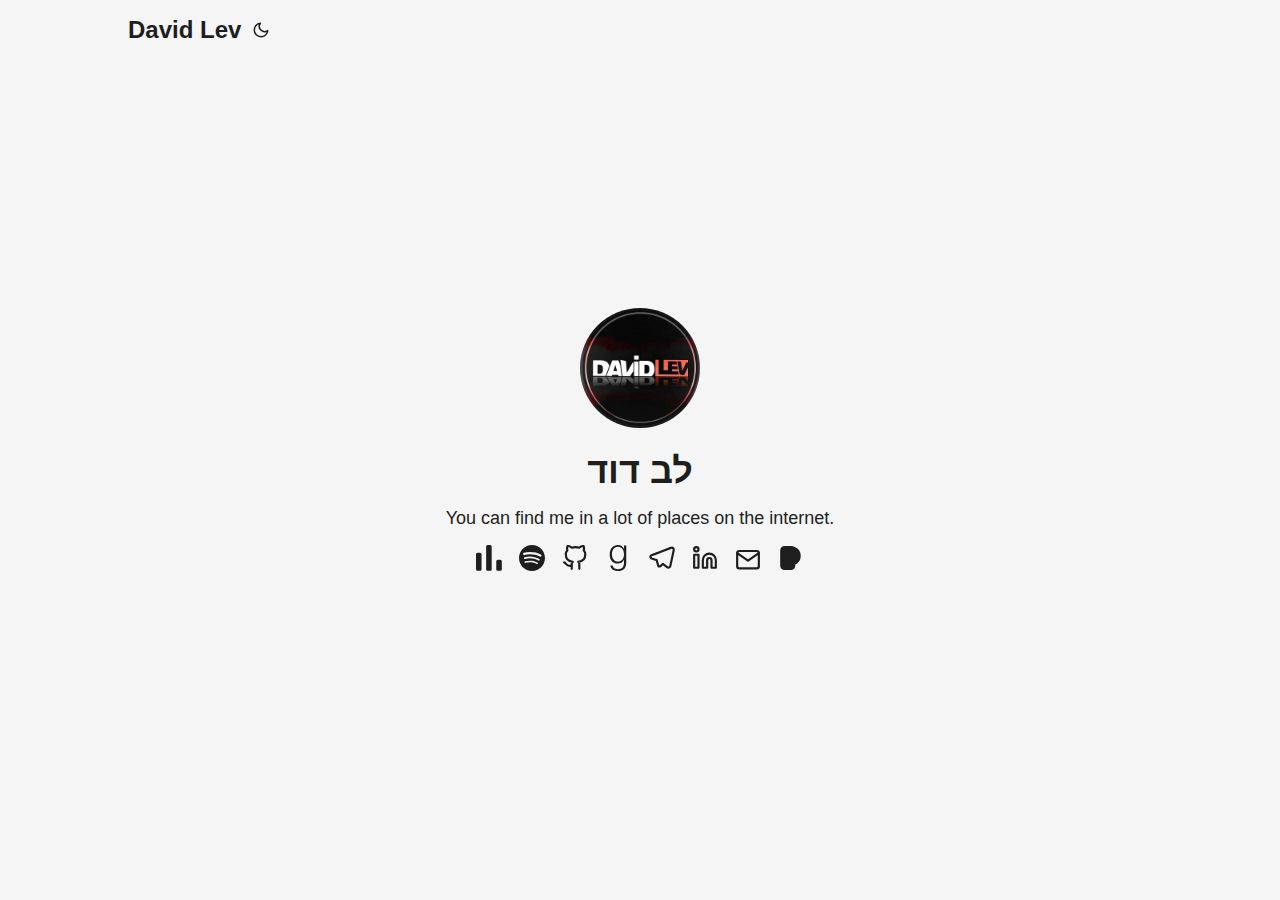
==== commit d97e18a8: "Update index.html" ====
--- a/index.html
+++ b/index.html
@@ -12,13 +12,13 @@
     <meta name="description" content="David Lev | Profile" />
     <meta property="og:title" content="David Lev" />
     <meta property="og:description" content="David Lev | Profile" />
-    <meta property="og:url" content="https://davidlev.me/" />
+    <meta property="og:url" content="https://davidlev.dev/" />
     <meta property="og:image" content="/assets/images/main_logo.jpeg" />
     <meta property="og:image:secure_url" content="/assets/images/main_logo.jpeg" />
     <meta name="twitter:title" content="David Lev" />
     <meta name="twitter:description" content="David Lev | Profile" />
     <meta name="twitter:image" content="/assets/images/profile.png" />
-    <link rel="canonical" href="https://davidev.dev" />
+    <link rel="canonical" href="https://davidlev.dev" />
     <meta charSet="UTF-8" />
     <meta content="ie=edge" http-equiv="x-ua-compatible" />
     <meta content="width=device-width, initial-scale=1, maximum-scale=1, user-scalable=no" name="viewport" />
@@ -56,16 +56,16 @@
     <meta name="theme-color" content="#ffffff" />
     <meta name="next-head-count" content="8" />
     <meta name="keywords" content="David Lev, דוד לב">
-    <!-- Global site tag (gtag.js) - Google Analytics -->
-    <script async src="https://www.googletagmanager.com/gtag/js?id=G-WPYHYFRDGH"></script>
+    <!-- Google tag (gtag.js) -->
+    <script async src="https://www.googletagmanager.com/gtag/js?id=G-PS6S3R2R4Q"></script>
     <script>
         window.dataLayer = window.dataLayer || [];
-        function gtag() { dataLayer.push(arguments); }
+        function gtag() {dataLayer.push(arguments);}
         gtag('js', new Date());
 
-        gtag('config', 'G-WPYHYFRDGH');
-    </script>
-    <link rel="canonical" href="https://davidlev.me/">
+        gtag('config', 'G-PS6S3R2R4Q');
+    </script>
+    <link rel="canonical" href="https://davidlev.dev/">
     <link crossorigin="anonymous"
         href="/assets/css/stylesheet.d7fb4cbf980fe688a21621b06a795933c4e6bb2d4070ec940667af1715d84af2.css"
         integrity="sha256-1/tMv5gP5oiiFiGwanlZM8Tmuy1AcOyUBmevFxXYSvI=" rel="preload stylesheet" as="style">
@@ -109,7 +109,7 @@
     <meta property="og:title" content="David Lev" />
     <meta property="og:description" content="" />
     <meta property="og:type" content="website" />
-    <meta property="og:url" content="https://davidlev.me/" />
+    <meta property="og:url" content="https://davidlev.dev/" />
 
     <meta name="twitter:card" content="summary" />
     <meta name="twitter:title" content="David Lev" />
@@ -120,11 +120,11 @@
   "@context": "https://schema.org",
   "@type": "Organization",
   "name": "David Lev",
-  "url": "https://davidlev.me/",
+  "url": "https://davidlev.dev/",
   "description": "",
-  "thumbnailUrl": "https://davidlev.me/favicon.ico",
+  "thumbnailUrl": "https://davidlev.dev/favicon.ico",
   "sameAs": [
-      "https://paypal.me/davidlev", "https://davidlev.me", "https://open.spotify.com/user/4xgot8coriuhr6ad9f29pt0pv", "https://github.com/david-lev", "https://t.me/davidlev", "https://discordapp.com/users/808839114874683422", "mailto:davidlev@telegmail.com", "https://twitter.com"
+      "https://paypal.me/davidlev", "https://davidlev.dev", "https://open.spotify.com/user/4xgot8coriuhr6ad9f29pt0pv", "https://github.com/david-lev", "https://t.me/davidlev", "https://discordapp.com/users/808839114874683422", "mailto:davidlev@telegmail.com", "https://twitter.com"
   ]
 }
 </script>
@@ -145,7 +145,7 @@
     <header class="header">
         <nav class="nav">
             <div class="logo">
-                <a href="https://davidlev.me/" accesskey="h" title="David Lev (Alt + H)">David Lev</a>
+                <a href="https://davidlev.dev/" accesskey="h" title="David Lev (Alt + H)">David Lev</a>
                 <div class="logo-switches">
                     <button id="theme-toggle" accesskey="t" title="(Alt + T)">
                         <svg id="moon" xmlns="http://www.w3.org/2000/svg" width="24" height="24" viewBox="0 0 24 24"
@@ -177,7 +177,7 @@
         <div class="profile">
             <div class="profile_inner">
                 <img src="/assets/images/main_logo.jpeg" alt="my logo" height="120" width="120" />
-                <h1>Hi, I&rsquo;m David.</h1>
+                <h1>לב דוד</h1>
                 <span>You can find me in a lot of places on the internet.</span>
                 <div class="social-icons">
                     <!-- Icons from here https://github.com/adityatelange/hugo-PaperMod/blob/031e2ba57ea2b7b1de2e73c20bf2b5716f654fac/layouts/partials/svg.html -->
@@ -328,4 +328,4 @@
     </script>
 </body>
 
-</html>+</html>
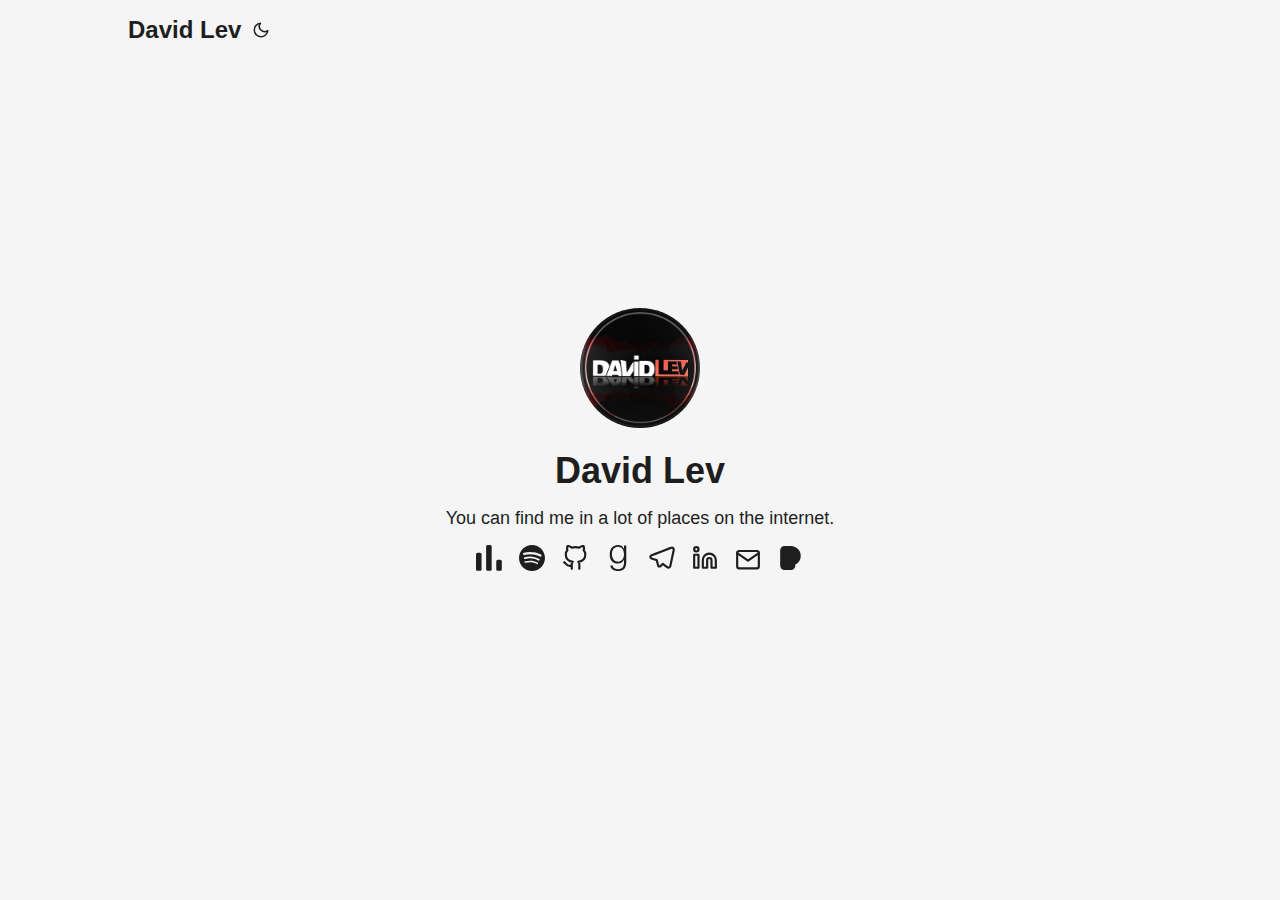
==== commit 699f5e08: "Change email addr" ====
--- a/index.html
+++ b/index.html
@@ -124,7 +124,7 @@
   "description": "",
   "thumbnailUrl": "https://davidlev.dev/favicon.ico",
   "sameAs": [
-      "https://paypal.me/davidlev", "https://davidlev.dev", "https://open.spotify.com/user/4xgot8coriuhr6ad9f29pt0pv", "https://github.com/david-lev", "https://t.me/davidlev", "https://discordapp.com/users/808839114874683422", "mailto:davidlev@telegmail.com", "https://twitter.com"
+      "https://paypal.me/davidlev", "https://davidlev.dev", "https://open.spotify.com/user/4xgot8coriuhr6ad9f29pt0pv", "https://github.com/david-lev", "https://t.me/davidlev", "mailto:david@davidlev.dev"
   ]
 }
 </script>
@@ -177,7 +177,7 @@
         <div class="profile">
             <div class="profile_inner">
                 <img src="/assets/images/main_logo.jpeg" alt="my logo" height="120" width="120" />
-                <h1>לב דוד</h1>
+                <h1>David Lev</h1>
                 <span>You can find me in a lot of places on the internet.</span>
                 <div class="social-icons">
                     <!-- Icons from here https://github.com/adityatelange/hugo-PaperMod/blob/031e2ba57ea2b7b1de2e73c20bf2b5716f654fac/layouts/partials/svg.html -->
@@ -234,7 +234,7 @@
                             <circle cx="4" cy="4" r="2"></circle>
                         </svg>
                     </a>
-                    <a href="mailto:davidlev@telegmail.com" target="_blank" rel="noopener noreferrer me" title="Email">
+                    <a href="mailto:david@davidlev.dev" target="_blank" rel="noopener noreferrer me" title="Email">
                         <svg xmlns="http://www.w3.org/2000/svg" viewBox="0 0 24 21" fill="none" stroke="currentColor"
                             stroke-width="2" stroke-linecap="round" stroke-linejoin="round">
                             <path d="M4 4h16c1.1 0 2 .9 2 2v12c0 1.1-.9 2-2 2H4c-1.1 0-2-.9-2-2V6c0-1.1.9-2 2-2z">
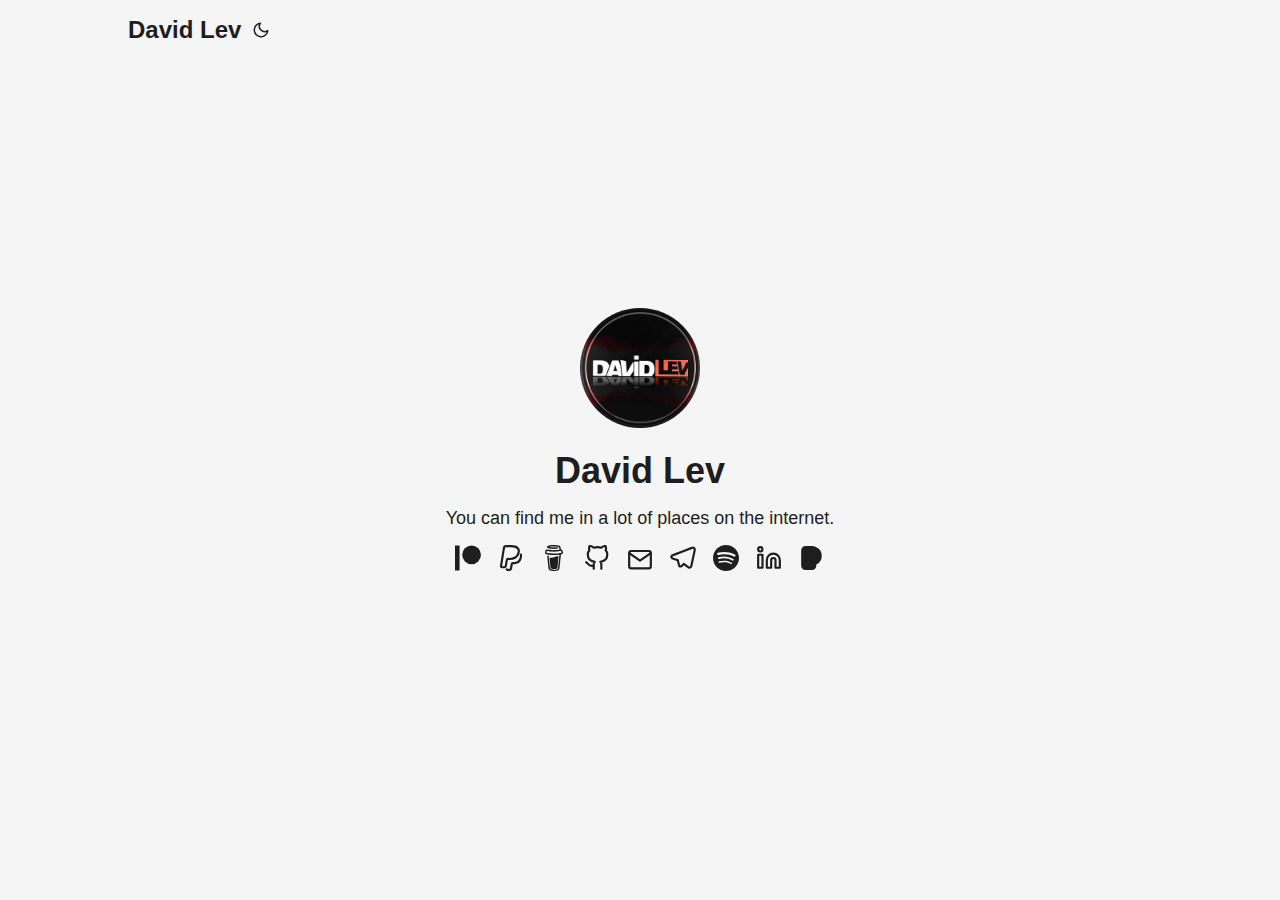
==== commit b497b89e: "Changing icons" ====
--- a/index.html
+++ b/index.html
@@ -60,7 +60,7 @@
     <script async src="https://www.googletagmanager.com/gtag/js?id=G-PS6S3R2R4Q"></script>
     <script>
         window.dataLayer = window.dataLayer || [];
-        function gtag() {dataLayer.push(arguments);}
+        function gtag() { dataLayer.push(arguments); }
         gtag('js', new Date());
 
         gtag('config', 'G-PS6S3R2R4Q');
@@ -180,21 +180,99 @@
                 <h1>David Lev</h1>
                 <span>You can find me in a lot of places on the internet.</span>
                 <div class="social-icons">
+
                     <!-- Icons from here https://github.com/adityatelange/hugo-PaperMod/blob/031e2ba57ea2b7b1de2e73c20bf2b5716f654fac/layouts/partials/svg.html -->
-                    <a href="https://stats.fm/davidlev" target="_blank" rel="noopener noreferrer me" title="stats.fm">
-                        <svg xmlns="http://www.w3.org/2000/svg" width="512" height="512" viewBox="0 0 512 512"
-                            fill="none">
-                            <path
-                                d="M77.7698 151.964H31.8607C14.3745 151.964 0.199219 166.169 0.199219 183.691V477.17C0.199219 494.691 14.3745 508.896 31.8607 508.896H77.7698C95.256 508.896 109.431 494.691 109.431 477.17V183.691C109.431 166.169 95.256 151.964 77.7698 151.964Z"
-                                fill="currentColor" />
-                            <path
-                                d="M277.239 0.72998H231.33C213.843 0.72998 199.668 14.9348 199.668 32.4574V477.17C199.668 494.691 213.843 508.896 231.33 508.896H277.239C294.726 508.896 308.9 494.691 308.9 477.17V32.4574C308.9 14.9348 294.726 0.72998 277.239 0.72998Z"
-                                fill="currentColor" />
-                            <path
-                                d="M476.702 291.035H430.794C413.306 291.035 399.133 305.24 399.133 322.761V477.168C399.133 494.691 413.306 508.896 430.794 508.896H476.702C494.19 508.896 508.363 494.691 508.363 477.168V322.761C508.363 305.24 494.19 291.035 476.702 291.035Z"
-                                fill="currentColor" />
-                        </svg>
-                    </a>
+
+                    <a href="https://www.patreon.com/davidlev" target="_blank" rel="noopener noreferrer me"
+                        title="Patreon">
+                        <svg xmlns="http://www.w3.org/2000/svg" viewBox="0 0 569 546" fill="currentColor" stroke="none">
+                            <g>
+                                <circle cx="362.589996" cy="204.589996" data-fill="1" r="204.589996"></circle>
+                                <rect data-fill="1" height="545.799988" width="100" x="0" y="0"></rect>
+                            </g>
+                        </svg>
+                    </a>
+
+                    <a href="https://paypal.me/davidlev" target="_blank" rel="noopener noreferrer me" title="Paypal">
+                        <svg xmlns="http://www.w3.org/2000/svg" viewBox="0 0 24 24" fill="none" stroke="currentColor"
+                            stroke-width="2" stroke-linecap="round" stroke-linejoin="round">
+                            <path
+                                d="M7.144 19.532l1.049-5.751c.11-.606.691-1.002 1.304-.948 2.155.192 6.877.1 8.818-4.002 2.554-5.397-.59-7.769-6.295-7.769H7.43a1.97 1.97 0 0 0-1.944 1.655L2.77 19.507a.857.857 0 0 0 .846.994h2.368a1.18 1.18 0 0 0 1.161-.969zM7.967 22.522a.74.74 0 0 0 .666.416h2.313c.492 0 .923-.351 1.003-.837l.759-4.601c.095-.523.597-.866 1.127-.819 1.86.166 5.567-.118 6.85-3.821.554-1.6.705-2.954.408-4.018"
+                                style="font-variation-settings:normal" stroke="currentColor" stroke-linejoin="miter" />
+                        </svg>
+                    </a>
+
+                    <a href="https://buymeacoffee.com/davidlev" target="_blank" rel="noopener noreferrer me"
+                        title="Buy me a coffee">
+                        <svg viewBox="0 0 884 1279" fill="none" stroke="currentColor" stroke-width="2"
+                            xmlns="http://www.w3.org/2000/svg">
+                            <path
+                                d="M791.109 297.518L790.231 297.002L788.201 296.383C789.018 297.072 790.04 297.472 791.109 297.518Z"
+                                fill="currentColor"></path>
+                            <path d="M803.896 388.891L802.916 389.166L803.896 388.891Z" fill="currentColor"></path>
+                            <path
+                                d="M791.484 297.377C791.359 297.361 791.237 297.332 791.118 297.29C791.111 297.371 791.111 297.453 791.118 297.534C791.252 297.516 791.379 297.462 791.484 297.377Z"
+                                fill="currentColor"></path>
+                            <path d="M791.113 297.529H791.244V297.447L791.113 297.529Z" fill="currentColor"></path>
+                            <path
+                                d="M803.111 388.726L804.591 387.883L805.142 387.573L805.641 387.04C804.702 387.444 803.846 388.016 803.111 388.726Z"
+                                fill="currentColor"></path>
+                            <path
+                                d="M793.669 299.515L792.223 298.138L791.243 297.605C791.77 298.535 792.641 299.221 793.669 299.515Z"
+                                fill="currentColor"></path>
+                            <path
+                                d="M430.019 1186.18C428.864 1186.68 427.852 1187.46 427.076 1188.45L427.988 1187.87C428.608 1187.3 429.485 1186.63 430.019 1186.18Z"
+                                fill="currentColor"></path>
+                            <path
+                                d="M641.187 1144.63C641.187 1143.33 640.551 1143.57 640.705 1148.21C640.705 1147.84 640.86 1147.46 640.929 1147.1C641.015 1146.27 641.084 1145.46 641.187 1144.63Z"
+                                fill="currentColor"></path>
+                            <path
+                                d="M619.284 1186.18C618.129 1186.68 617.118 1187.46 616.342 1188.45L617.254 1187.87C617.873 1187.3 618.751 1186.63 619.284 1186.18Z"
+                                fill="currentColor"></path>
+                            <path
+                                d="M281.304 1196.06C280.427 1195.3 279.354 1194.8 278.207 1194.61C279.136 1195.06 280.065 1195.51 280.684 1195.85L281.304 1196.06Z"
+                                fill="currentColor"></path>
+                            <path
+                                d="M247.841 1164.01C247.704 1162.66 247.288 1161.35 246.619 1160.16C247.093 1161.39 247.489 1162.66 247.806 1163.94L247.841 1164.01Z"
+                                fill="currentColor"></path>
+                            <path
+                                d="M472.623 590.836C426.682 610.503 374.546 632.802 306.976 632.802C278.71 632.746 250.58 628.868 223.353 621.274L270.086 1101.08C271.74 1121.13 280.876 1139.83 295.679 1153.46C310.482 1167.09 329.87 1174.65 349.992 1174.65C349.992 1174.65 416.254 1178.09 438.365 1178.09C462.161 1178.09 533.516 1174.65 533.516 1174.65C553.636 1174.65 573.019 1167.08 587.819 1153.45C602.619 1139.82 611.752 1121.13 613.406 1101.08L663.459 570.876C641.091 563.237 618.516 558.161 593.068 558.161C549.054 558.144 513.591 573.303 472.623 590.836Z"
+                                fill="currentColor"></path>
+                            <path
+                                d="M78.6885 386.132L79.4799 386.872L79.9962 387.182C79.5987 386.787 79.1603 386.435 78.6885 386.132Z"
+                                fill="currentColor"></path>
+                            <path
+                                d="M879.567 341.849L872.53 306.352C866.215 274.503 851.882 244.409 819.19 232.898C808.711 229.215 796.821 227.633 788.786 220.01C780.751 212.388 778.376 200.55 776.518 189.572C773.076 169.423 769.842 149.257 766.314 129.143C763.269 111.85 760.86 92.4243 752.928 76.56C742.604 55.2584 721.182 42.8009 699.88 34.559C688.965 30.4844 677.826 27.0375 666.517 24.2352C613.297 10.1947 557.342 5.03277 502.591 2.09047C436.875 -1.53577 370.983 -0.443234 305.422 5.35968C256.625 9.79894 205.229 15.1674 158.858 32.0469C141.91 38.224 124.445 45.6399 111.558 58.7341C95.7448 74.8221 90.5829 99.7026 102.128 119.765C110.336 134.012 124.239 144.078 138.985 150.737C158.192 159.317 178.251 165.846 198.829 170.215C256.126 182.879 315.471 187.851 374.007 189.968C438.887 192.586 503.87 190.464 568.44 183.618C584.408 181.863 600.347 179.758 616.257 177.304C634.995 174.43 647.022 149.928 641.499 132.859C634.891 112.453 617.134 104.538 597.055 107.618C594.095 108.082 591.153 108.512 588.193 108.942L586.06 109.252C579.257 110.113 572.455 110.915 565.653 111.661C551.601 113.175 537.515 114.414 523.394 115.378C491.768 117.58 460.057 118.595 428.363 118.647C397.219 118.647 366.058 117.769 334.983 115.722C320.805 114.793 306.661 113.611 292.552 112.177C286.134 111.506 279.733 110.801 273.333 110.009L267.241 109.235L265.917 109.046L259.602 108.134C246.697 106.189 233.792 103.953 221.025 101.251C219.737 100.965 218.584 100.249 217.758 99.2193C216.932 98.1901 216.482 96.9099 216.482 95.5903C216.482 94.2706 216.932 92.9904 217.758 91.9612C218.584 90.9319 219.737 90.2152 221.025 89.9293H221.266C232.33 87.5721 243.479 85.5589 254.663 83.8038C258.392 83.2188 262.131 82.6453 265.882 82.0832H265.985C272.988 81.6186 280.026 80.3625 286.994 79.5366C347.624 73.2301 408.614 71.0801 469.538 73.1014C499.115 73.9618 528.676 75.6996 558.116 78.6935C564.448 79.3474 570.746 80.0357 577.043 80.8099C579.452 81.1025 581.878 81.4465 584.305 81.7391L589.191 82.4445C603.438 84.5667 617.61 87.1419 631.708 90.1703C652.597 94.7128 679.422 96.1925 688.713 119.077C691.673 126.338 693.015 134.408 694.649 142.03L696.732 151.752C696.786 151.926 696.826 152.105 696.852 152.285C701.773 175.227 706.7 198.169 711.632 221.111C711.994 222.806 712.002 224.557 711.657 226.255C711.312 227.954 710.621 229.562 709.626 230.982C708.632 232.401 707.355 233.6 705.877 234.504C704.398 235.408 702.75 235.997 701.033 236.236H700.895L697.884 236.649L694.908 237.044C685.478 238.272 676.038 239.419 666.586 240.486C647.968 242.608 629.322 244.443 610.648 245.992C573.539 249.077 536.356 251.102 499.098 252.066C480.114 252.57 461.135 252.806 442.162 252.771C366.643 252.712 291.189 248.322 216.173 239.625C208.051 238.662 199.93 237.629 191.808 236.58C198.106 237.389 187.231 235.96 185.029 235.651C179.867 234.928 174.705 234.177 169.543 233.397C152.216 230.798 134.993 227.598 117.7 224.793C96.7944 221.352 76.8005 223.073 57.8906 233.397C42.3685 241.891 29.8055 254.916 21.8776 270.735C13.7217 287.597 11.2956 305.956 7.64786 324.075C4.00009 342.193 -1.67805 361.688 0.472751 380.288C5.10128 420.431 33.165 453.054 73.5313 460.35C111.506 467.232 149.687 472.807 187.971 477.556C338.361 495.975 490.294 498.178 641.155 484.129C653.44 482.982 665.708 481.732 677.959 480.378C681.786 479.958 685.658 480.398 689.292 481.668C692.926 482.938 696.23 485.005 698.962 487.717C701.694 490.429 703.784 493.718 705.08 497.342C706.377 500.967 706.846 504.836 706.453 508.665L702.633 545.797C694.936 620.828 687.239 695.854 679.542 770.874C671.513 849.657 663.431 928.434 655.298 1007.2C653.004 1029.39 650.71 1051.57 648.416 1073.74C646.213 1095.58 645.904 1118.1 641.757 1139.68C635.218 1173.61 612.248 1194.45 578.73 1202.07C548.022 1209.06 516.652 1212.73 485.161 1213.01C450.249 1213.2 415.355 1211.65 380.443 1211.84C343.173 1212.05 297.525 1208.61 268.756 1180.87C243.479 1156.51 239.986 1118.36 236.545 1085.37C231.957 1041.7 227.409 998.039 222.9 954.381L197.607 711.615L181.244 554.538C180.968 551.94 180.693 549.376 180.435 546.76C178.473 528.023 165.207 509.681 144.301 510.627C126.407 511.418 106.069 526.629 108.168 546.76L120.298 663.214L145.385 904.104C152.532 972.528 159.661 1040.96 166.773 1109.41C168.15 1122.52 169.44 1135.67 170.885 1148.78C178.749 1220.43 233.465 1259.04 301.224 1269.91C340.799 1276.28 381.337 1277.59 421.497 1278.24C472.979 1279.07 524.977 1281.05 575.615 1271.72C650.653 1257.95 706.952 1207.85 714.987 1130.13C717.282 1107.69 719.576 1085.25 721.87 1062.8C729.498 988.559 737.115 914.313 744.72 840.061L769.601 597.451L781.009 486.263C781.577 480.749 783.905 475.565 787.649 471.478C791.392 467.391 796.352 464.617 801.794 463.567C823.25 459.386 843.761 452.245 859.023 435.916C883.318 409.918 888.153 376.021 879.567 341.849ZM72.4301 365.835C72.757 365.68 72.1548 368.484 71.8967 369.792C71.8451 367.813 71.9483 366.058 72.4301 365.835ZM74.5121 381.94C74.6842 381.819 75.2003 382.508 75.7337 383.334C74.925 382.576 74.4089 382.009 74.4949 381.94H74.5121ZM76.5597 384.641C77.2996 385.897 77.6953 386.689 76.5597 384.641V384.641ZM80.672 387.979H80.7752C80.7752 388.1 80.9645 388.22 81.0333 388.341C80.9192 388.208 80.7925 388.087 80.6548 387.979H80.672ZM800.796 382.989C793.088 390.319 781.473 393.726 769.996 395.43C641.292 414.529 510.713 424.199 380.597 419.932C287.476 416.749 195.336 406.407 103.144 393.382C94.1102 392.109 84.3197 390.457 78.1082 383.798C66.4078 371.237 72.1548 345.944 75.2003 330.768C77.9878 316.865 83.3218 298.334 99.8572 296.355C125.667 293.327 155.64 304.218 181.175 308.09C211.917 312.781 242.774 316.538 273.745 319.36C405.925 331.405 540.325 329.529 671.92 311.91C695.906 308.686 719.805 304.941 743.619 300.674C764.835 296.871 788.356 289.731 801.175 311.703C809.967 326.673 811.137 346.701 809.778 363.615C809.359 370.984 806.139 377.915 800.779 382.989H800.796Z"
+                                fill="currentColor"></path>
+                        </svg>
+                    </a>
+
+                    <a href="https://github.com/david-lev" target="_blank" rel="noopener noreferrer me" title="Github">
+                        <svg xmlns="http://www.w3.org/2000/svg" viewBox="0 0 24 24" fill="none" stroke="currentColor"
+                            stroke-width="2" stroke-linecap="round" stroke-linejoin="round">
+                            <path
+                                d="M9 19c-5 1.5-5-2.5-7-3m14 6v-3.87a3.37 3.37 0 0 0-.94-2.61c3.14-.35 6.44-1.54 6.44-7A5.44 5.44 0 0 0 20 4.77 5.07 5.07 0 0 0 19.91 1S18.73.65 16 2.48a13.38 13.38 0 0 0-7 0C6.27.65 5.09 1 5.09 1A5.07 5.07 0 0 0 5 4.77a5.44 5.44 0 0 0-1.5 3.78c0 5.42 3.3 6.61 6.44 7A3.37 3.37 0 0 0 9 18.13V22">
+                            </path>
+                        </svg>
+                    </a>
+
+                    <a href="mailto:david@davidlev.dev" target="_blank" rel="noopener noreferrer me" title="Email">
+                        <svg xmlns="http://www.w3.org/2000/svg" viewBox="0 0 24 21" fill="none" stroke="currentColor"
+                            stroke-width="2" stroke-linecap="round" stroke-linejoin="round">
+                            <path d="M4 4h16c1.1 0 2 .9 2 2v12c0 1.1-.9 2-2 2H4c-1.1 0-2-.9-2-2V6c0-1.1.9-2 2-2z">
+                            </path>
+                            <polyline points="22,6 12,13 2,6"></polyline>
+                        </svg>
+                    </a>
+
+                    <a href="https://t.me/davidlev" target="_blank" rel="noopener noreferrer me" title="Telegram">
+                        <svg xmlns="http://www.w3.org/2000/svg" viewBox="0 0 24 24" fill="none" stroke="currentColor"
+                            stroke-width="2" stroke-linecap="round" stroke-linejoin="round">
+                            <path
+                                d="M21.198 2.433a2.242 2.242 0 0 0-1.022.215l-8.609 3.33c-2.068.8-4.133 1.598-5.724 2.21a405.15 405.15 0 0 1-2.849 1.09c-.42.147-.99.332-1.473.901-.728.968.193 1.798.919 2.286 1.61.516 3.275 1.009 4.654 1.472.509 1.793.997 3.592 1.48 5.388.16.36.506.494.864.498l-.002.018s.281.028.555-.038a2.1 2.1 0 0 0 .933-.517c.345-.324 1.28-1.244 1.811-1.764l3.999 2.952.032.018s.442.311 1.09.355c.324.022.75-.04 1.116-.308.37-.27.613-.702.728-1.196.342-1.492 2.61-12.285 2.997-14.072l-.01.042c.27-1.006.17-1.928-.455-2.474a1.654 1.654 0 0 0-1.034-.407z" />
+                        </svg>
+                    </a>
+
                     <a href="https://open.spotify.com/user/4xgot8coriuhr6ad9f29pt0pv" target="_blank"
                         rel="noopener noreferrer me" title="Spotify">
                         <svg xmlns="http://www.w3.org/2000/svg" viewBox="0 0 24 24" fill="currentColor" stroke="none">
@@ -202,28 +280,7 @@
                                 d="M12 0C5.4 0 0 5.4 0 12s5.4 12 12 12 12-5.4 12-12S18.66 0 12 0zm5.521 17.34c-.24.359-.66.48-1.021.24-2.82-1.74-6.36-2.101-10.561-1.141-.418.122-.779-.179-.899-.539-.12-.421.18-.78.54-.9 4.56-1.021 8.52-.6 11.64 1.32.42.18.479.659.301 1.02zm1.44-3.3c-.301.42-.841.6-1.262.3-3.239-1.98-8.159-2.58-11.939-1.38-.479.12-1.02-.12-1.14-.6-.12-.48.12-1.021.6-1.141C9.6 9.9 15 10.561 18.72 12.84c.361.181.54.78.241 1.2zm.12-3.36C15.24 8.4 8.82 8.16 5.16 9.301c-.6.179-1.2-.181-1.38-.721-.18-.601.18-1.2.72-1.381 4.26-1.26 11.28-1.02 15.721 1.621.539.3.719 1.02.419 1.56-.299.421-1.02.599-1.559.3z" />
                         </svg>
                     </a>
-                    <a href="https://github.com/david-lev" target="_blank" rel="noopener noreferrer me" title="Github">
-                        <svg xmlns="http://www.w3.org/2000/svg" viewBox="0 0 24 24" fill="none" stroke="currentColor"
-                            stroke-width="2" stroke-linecap="round" stroke-linejoin="round">
-                            <path
-                                d="M9 19c-5 1.5-5-2.5-7-3m14 6v-3.87a3.37 3.37 0 0 0-.94-2.61c3.14-.35 6.44-1.54 6.44-7A5.44 5.44 0 0 0 20 4.77 5.07 5.07 0 0 0 19.91 1S18.73.65 16 2.48a13.38 13.38 0 0 0-7 0C6.27.65 5.09 1 5.09 1A5.07 5.07 0 0 0 5 4.77a5.44 5.44 0 0 0-1.5 3.78c0 5.42 3.3 6.61 6.44 7A3.37 3.37 0 0 0 9 18.13V22">
-                            </path>
-                        </svg>
-                    </a>
-                    <a href="https://www.goodreads.com/davidlev" target="_blank" rel="noopener noreferrer me"
-                        title="Goodreads">
-                        <svg xmlns="http://www.w3.org/2000/svg" role="img" fill="currentColor" viewBox="0 0 24 24">
-                            <path
-                                d="M11.43 23.995c-3.608-.208-6.274-2.077-6.448-5.078.695.007 1.375-.013 2.07-.006.224 1.342 1.065 2.43 2.683 3.026 1.583.496 3.737.46 5.082-.174 1.351-.636 2.145-1.822 2.503-3.577.212-1.042.236-1.734.231-2.92l-.005-1.631h-.059c-1.245 2.564-3.315 3.53-5.59 3.475-5.74-.054-7.68-4.534-7.528-8.606.01-5.241 3.22-8.537 7.557-8.495 2.354-.14 4.605 1.362 5.554 3.37l.059.002.002-2.918 2.099.004-.002 15.717c-.193 7.04-4.376 7.89-8.209 7.811zm6.1-15.633c-.096-3.26-1.601-6.62-5.503-6.645-3.954-.017-5.625 3.592-5.604 6.85-.013 3.439 1.643 6.305 4.703 6.762 4.532.591 6.551-3.411 6.404-6.967z" />
-                        </svg>
-                    </a>
-                    <a href="https://t.me/davidlev" target="_blank" rel="noopener noreferrer me" title="Telegram">
-                        <svg xmlns="http://www.w3.org/2000/svg" viewBox="0 0 24 24" fill="none" stroke="currentColor"
-                            stroke-width="2" stroke-linecap="round" stroke-linejoin="round">
-                            <path
-                                d="M21.198 2.433a2.242 2.242 0 0 0-1.022.215l-8.609 3.33c-2.068.8-4.133 1.598-5.724 2.21a405.15 405.15 0 0 1-2.849 1.09c-.42.147-.99.332-1.473.901-.728.968.193 1.798.919 2.286 1.61.516 3.275 1.009 4.654 1.472.509 1.793.997 3.592 1.48 5.388.16.36.506.494.864.498l-.002.018s.281.028.555-.038a2.1 2.1 0 0 0 .933-.517c.345-.324 1.28-1.244 1.811-1.764l3.999 2.952.032.018s.442.311 1.09.355c.324.022.75-.04 1.116-.308.37-.27.613-.702.728-1.196.342-1.492 2.61-12.285 2.997-14.072l-.01.042c.27-1.006.17-1.928-.455-2.474a1.654 1.654 0 0 0-1.034-.407z" />
-                        </svg>
-                    </a>
+
                     <a href="https://linkedin.com/in/david--lev/" target="_blank" rel="noopener noreferrer me"
                         title="Linkedin">
                         <svg xmlns="http://www.w3.org/2000/svg" viewBox="0 0 24 24" fill="none" stroke="currentColor"
@@ -234,14 +291,7 @@
                             <circle cx="4" cy="4" r="2"></circle>
                         </svg>
                     </a>
-                    <a href="mailto:david@davidlev.dev" target="_blank" rel="noopener noreferrer me" title="Email">
-                        <svg xmlns="http://www.w3.org/2000/svg" viewBox="0 0 24 21" fill="none" stroke="currentColor"
-                            stroke-width="2" stroke-linecap="round" stroke-linejoin="round">
-                            <path d="M4 4h16c1.1 0 2 .9 2 2v12c0 1.1-.9 2-2 2H4c-1.1 0-2-.9-2-2V6c0-1.1.9-2 2-2z">
-                            </path>
-                            <polyline points="22,6 12,13 2,6"></polyline>
-                        </svg>
-                    </a>
+
                     <a href="https://www.pexels.com/@davidlev" target="_blank" rel="noopener noreferrer me"
                         title="Pexels">
                         <svg xmlns="http://www.w3.org/2000/svg" viewBox="0 0 24 24" fill="none" stroke="currentColor"
@@ -252,16 +302,7 @@
                         </svg>
                     </a>
 
-                    <!-- <a href="https://example.com" target="_blank" rel="noopener noreferrer me"
-                        title="Url">
-                        <svg xmlns="http://www.w3.org/2000/svg" viewBox="0 0 24 24" fill="none" stroke="currentColor"
-                            stroke-width="2" stroke-linecap="round" stroke-linejoin="round">
-                            <path d="M10 13a5 5 0 0 0 7.54.54l3-3a5 5 0 0 0-7.07-7.07l-1.72 1.71"></path>
-                            <path d="M14 11a5 5 0 0 0-7.54-.54l-3 3a5 5 0 0 0 7.07 7.07l1.71-1.71"></path>
-                        </svg>
-                    </a> -->
                 </div>
-
             </div>
         </div>
     </main>
@@ -328,4 +369,4 @@
     </script>
 </body>
 
-</html>
+</html>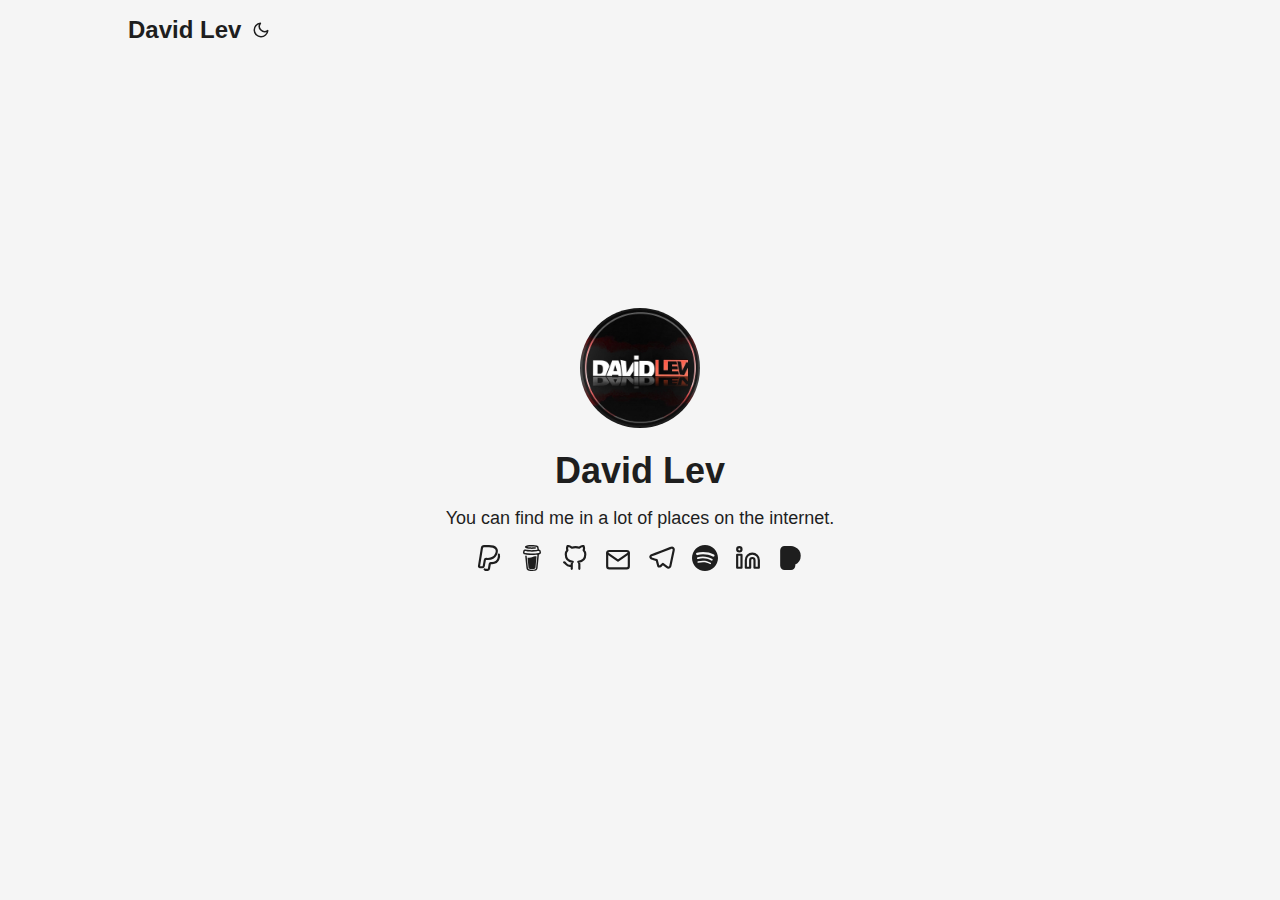
==== commit 2b284191: "Removing patreon" ====
--- a/index.html
+++ b/index.html
@@ -183,16 +183,6 @@
 
                     <!-- Icons from here https://github.com/adityatelange/hugo-PaperMod/blob/031e2ba57ea2b7b1de2e73c20bf2b5716f654fac/layouts/partials/svg.html -->
 
-                    <a href="https://www.patreon.com/davidlev" target="_blank" rel="noopener noreferrer me"
-                        title="Patreon">
-                        <svg xmlns="http://www.w3.org/2000/svg" viewBox="0 0 569 546" fill="currentColor" stroke="none">
-                            <g>
-                                <circle cx="362.589996" cy="204.589996" data-fill="1" r="204.589996"></circle>
-                                <rect data-fill="1" height="545.799988" width="100" x="0" y="0"></rect>
-                            </g>
-                        </svg>
-                    </a>
-
                     <a href="https://paypal.me/davidlev" target="_blank" rel="noopener noreferrer me" title="Paypal">
                         <svg xmlns="http://www.w3.org/2000/svg" viewBox="0 0 24 24" fill="none" stroke="currentColor"
                             stroke-width="2" stroke-linecap="round" stroke-linejoin="round">
